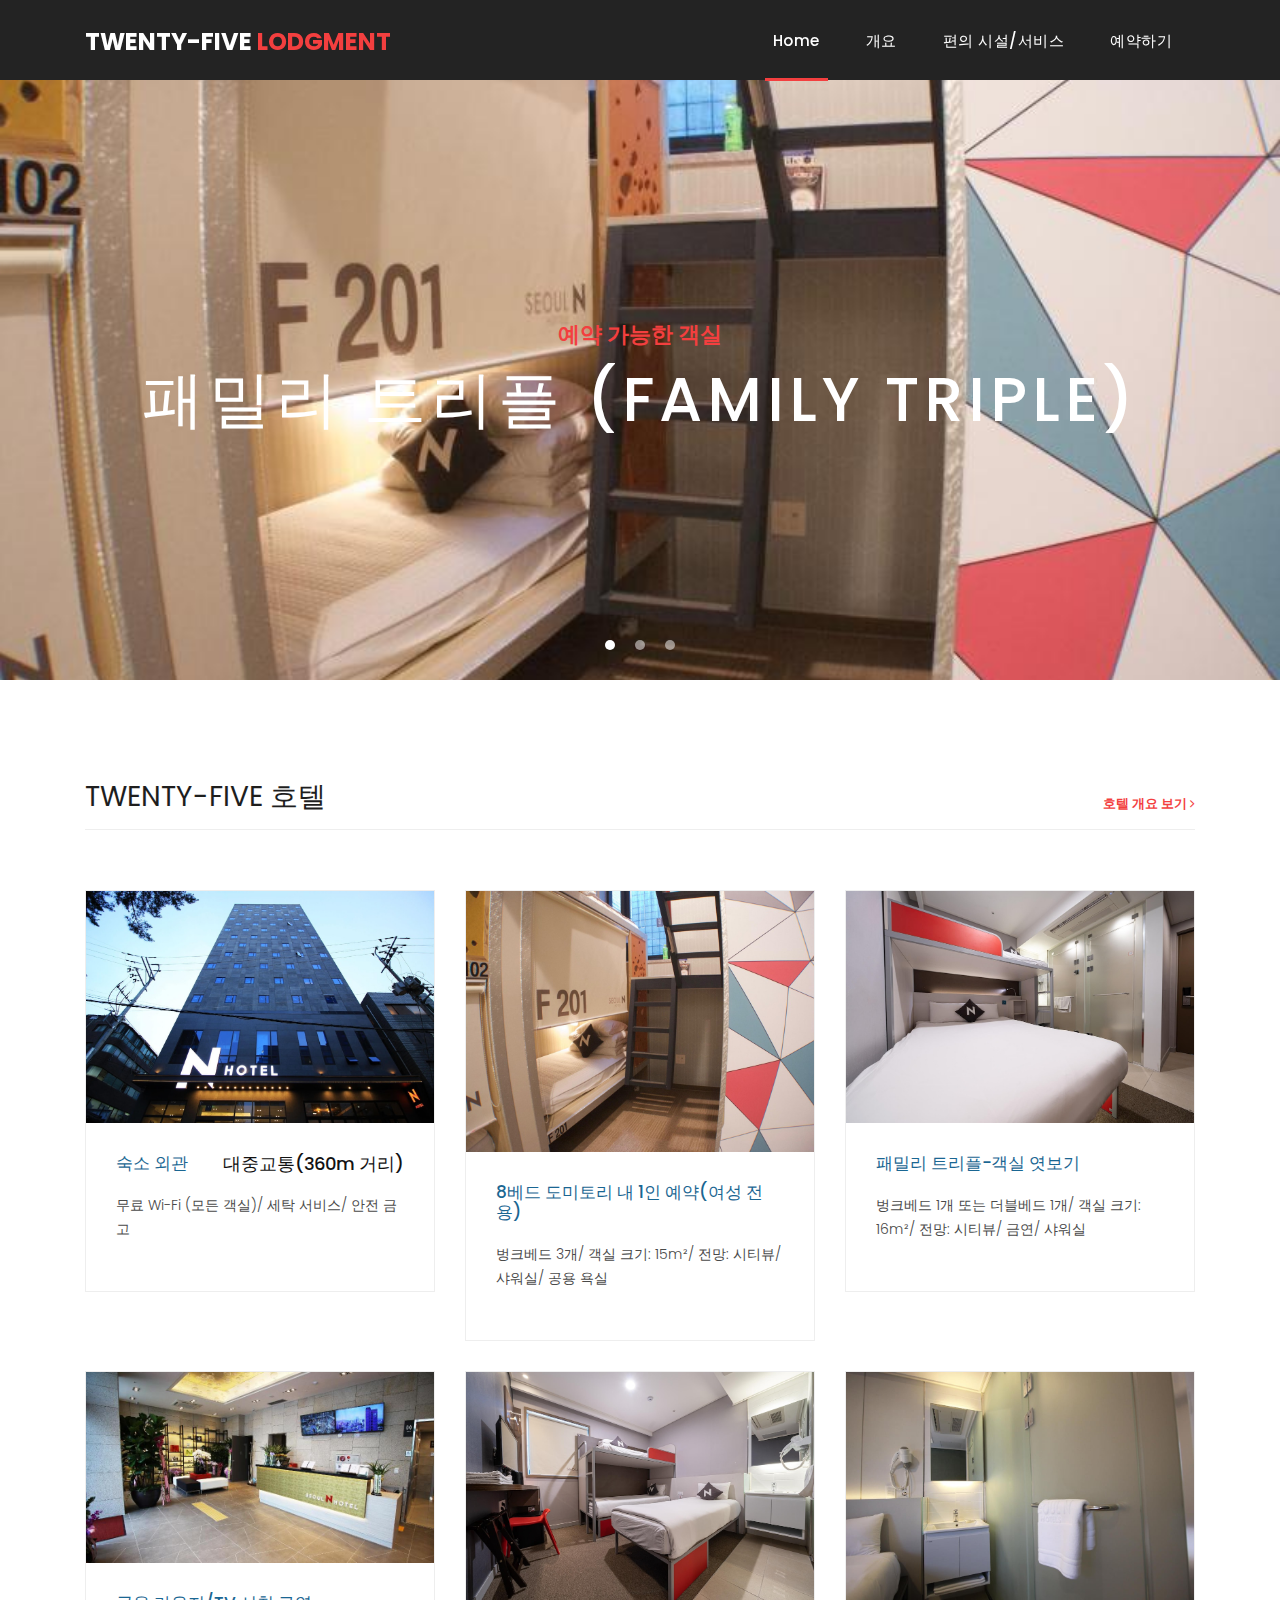
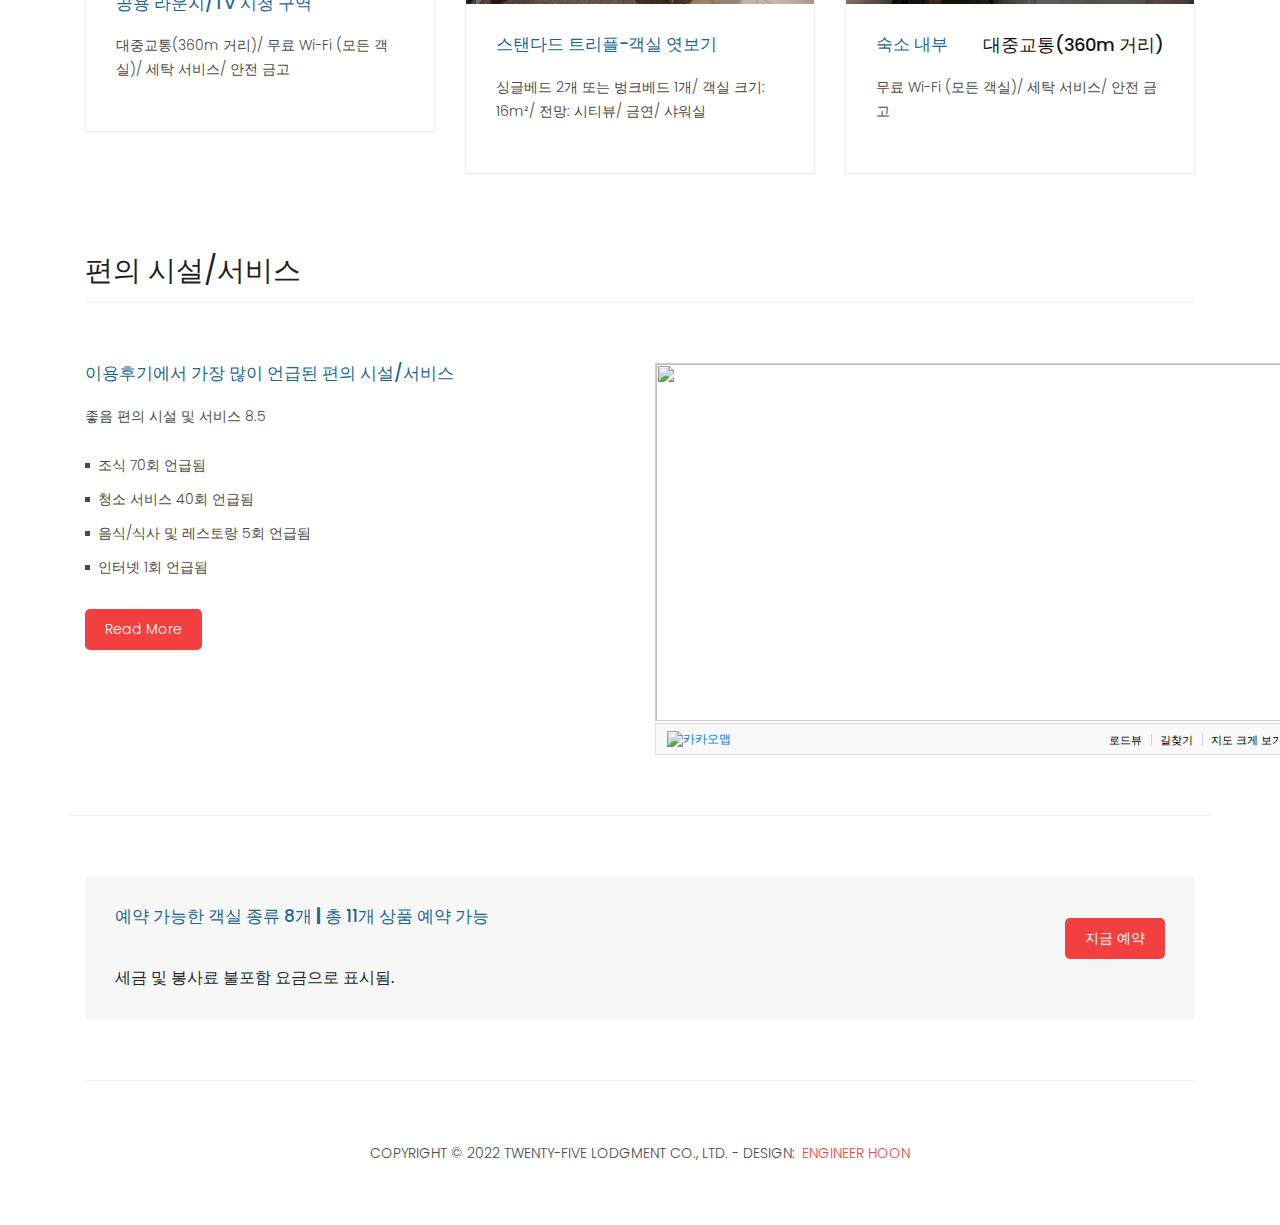
==== index.html @ 6b6ab7ff "직접 추가" ====
<!DOCTYPE html>
<html lang="en">

<head>

  <meta charset="utf-8">
  <meta name="viewport" content="width=device-width, initial-scale=1, shrink-to-fit=no">
  <meta name="description" content="">
  <meta name="author" content="">
  <link href="https://fonts.googleapis.com/css?family=Poppins:100,200,300,400,500,600,700,800,900&display=swap"
    rel="stylesheet">

  <title>Twenty-Five Lodgment</title>

  <!-- Bootstrap core CSS -->
  <link href="vendor/bootstrap/css/bootstrap.min.css" rel="stylesheet">
  <!--

TemplateMo 546 Sixteen Clothing

https://templatemo.com/tm-546-sixteen-clothing

-->

  <!-- Additional CSS Files -->
  <link rel="stylesheet" href="assets/css/fontawesome.css">
  <link rel="stylesheet" href="assets/css/templatemo-sixteen.css">
  <link rel="stylesheet" href="assets/css/owl.css">

</head>

<body>

  <!-- ***** Preloader Start ***** -->
  <div id="preloader">
    <div class="jumper">
      <div></div>
      <div></div>
      <div></div>
    </div>
  </div>
  <!-- ***** Preloader End ***** -->

  <!-- Header -->
  <header class="">
    <nav class="navbar navbar-expand-lg">
      <div class="container">
        <a class="navbar-brand" href="index.html">
          <h2>Twenty-Five <em>Lodgment</em></h2>
        </a>
        <button class="navbar-toggler" type="button" data-toggle="collapse" data-target="#navbarResponsive"
          aria-controls="navbarResponsive" aria-expanded="false" aria-label="Toggle navigation">
          <span class="navbar-toggler-icon"></span>
        </button>
        <div class="collapse navbar-collapse" id="navbarResponsive">
          <ul class="navbar-nav ml-auto">
            <li class="nav-item active">
              <a class="nav-link" href="index.html">Home
                <span class="sr-only">(current)</span>
              </a>
            </li>
            <li class="nav-item">
              <a class="nav-link" href="products.html">개요</a>
            </li>
            <li class="nav-item">
              <a class="nav-link" href="about.html">편의 시설/서비스</a>
            </li>
            <li class="nav-item">
              <a class="nav-link" href="contact.html">예약하기</a>
            </li>
          </ul>
        </div>
      </div>
    </nav>
  </header>

  <!-- Page Content -->
  <!-- Banner Starts Here -->
  <div class="banner header-text">
    <div class="owl-banner owl-carousel">
      <div class="banner-item-01">
        <div class="text-content">
          <h4>예약 가능한 객실</h4>
          <h2>패밀리 트리플 (Family Triple)</h2>
        </div>
      </div>
      <div class="banner-item-02">
        <div class="text-content">
          <h4>예약 가능한 객실</h4>
          <h2>스탠다드룸 - 트윈침대 (Standard Twin Beds)
          </h2>
        </div>
      </div>
      <div class="banner-item-03">
        <div class="text-content">
          <h4>예약 가능한 객실</h4>
          <h2>11 베드 도미토리 내 1인 예약 (공용 욕실, 혼성) </h2>
        </div>
      </div>
    </div>
  </div>
  <!-- Banner Ends Here -->

  <div class="latest-products">
    <div class="container">
      <div class="row">
        <div class="col-md-12">
          <div class="section-heading">
            <h2>TWENTY-FIVE 호텔</h2>
            <a href="products.html">호텔 개요 보기 <i class="fa fa-angle-right"></i></a>
          </div>
        </div>
        <div class="col-md-4">
          <div class="product-item">
            <a href="#"><img src="assets/images/product_01.jpg" alt=""></a>
            <div class="down-content">
              <a href="#">
                <h4>숙소 외관</h4>
              </a>
              <h6>대중교통(360m 거리)</h6>
              <p>무료 Wi-Fi (모든 객실)/ 세탁 서비스/ 안전 금고</p>
            </div>
          </div>
        </div>
        <div class="col-md-4">
          <div class="product-item">
            <a href="#"><img src="assets/images/product_02.jpg" alt=""></a>
            <div class="down-content">
              <a href="#">
                <h4>8베드 도미토리 내 1인 예약(여성 전용)</h4>
              </a>
              <p>벙크베드 3개/ 객실 크기: 15m²/ 전망: 시티뷰/ 샤워실/ 공용 욕실</p>
            </div>
          </div>
        </div>
        <div class="col-md-4">
          <div class="product-item">
            <a href="#"><img src="assets/images/product_03.jpg" alt=""></a>
            <div class="down-content">
              <a href="#">
                <h4>패밀리 트리플-객실 엿보기</h4>
              </a>

              <p>벙크베드 1개 또는 더블베드 1개/ 객실 크기: 16m²/ 전망: 시티뷰/ 금연/ 샤워실</p>

            </div>
          </div>
        </div>
        <div class="col-md-4">
          <div class="product-item">
            <a href="#"><img src="assets/images/product_04.jpg" alt=""></a>
            <div class="down-content">
              <a href="#">
                <h4>공용 라운지/TV 시청 구역</h4>
              </a>

              <p>대중교통(360m 거리)/ 무료 Wi-Fi (모든 객실)/ 세탁 서비스/ 안전 금고</p>

            </div>
          </div>
        </div>
        <div class="col-md-4">
          <div class="product-item">
            <a href="#"><img src="assets/images/product_05.jpg" alt=""></a>
            <div class="down-content">
              <a href="#">
                <h4>스탠다드 트리플-객실 엿보기</h4>
              </a>

              <p>싱글베드 2개 또는 벙크베드 1개/ 객실 크기: 16m²/ 전망: 시티뷰/ 금연/ 샤워실</p>

            </div>
          </div>
        </div>
        <div class="col-md-4">
          <div class="product-item">
            <a href="#"><img src="assets/images/product_06.jpg" alt=""></a>
            <div class="down-content">
              <a href="#">
                <h4>숙소 내부</h4>
              </a>
              <h6>대중교통(360m 거리)</h6>
              <p>무료 Wi-Fi (모든 객실)/ 세탁 서비스/ 안전 금고</p>

            </div>
          </div>
        </div>
      </div>
    </div>
  </div>

  <div class="best-features">
    <div class="container">
      <div class="row">
        <div class="col-md-12">
          <div class="section-heading">
            <h2>편의 시설/서비스</h2>
          </div>
        </div>
        <div class="col-md-6">
          <div class="left-content">
            <h4>이용후기에서 가장 많이 언급된 편의 시설/서비스</h4>
            <p>좋음 편의 시설 및 서비스 8.5</p>
            <ul class="featured-list">
              <li><a href="#">조식 70회 언급됨</a></li>
              <li><a href="#">청소 서비스 40회 언급됨</a></li>
              <li><a href="#">음식/식사 및 레스토랑 5회 언급됨</a></li>
              <li><a href="#">인터넷 1회 언급됨
                </a></li>
            </ul>
            <a href="about.html" class="filled-button">Read More</a>
          </div>
        </div>
        <div class="col-md-6">
          <div class="right-image">
            <div
              style="font:normal normal 400 12px/normal dotum, sans-serif; width:640px; height:392px; color:#333; position:relative">
              <div style="height: 360px;"><a
                  href="https://map.kakao.com/?urlX=969192.0&amp;urlY=465859.0&amp;itemId=1382276425&amp;q=%EB%B6%80%EC%82%B0IT%EA%B5%90%EC%9C%A1%EC%84%BC%ED%84%B0&amp;srcid=1382276425&amp;map_type=TYPE_MAP&amp;from=roughmap"
                  target="_blank"><img class="map"
                    src="http://t1.daumcdn.net/roughmap/imgmap/14c1b3bf7297b47ebd173cc7f18b932f9da8aa83573567b8eff61d99445a9125"
                    width="638px" height="358px" style="border:1px solid #ccc;"></a></div>
              <div
                style="overflow: hidden; padding: 7px 11px; border: 1px solid rgba(0, 0, 0, 0.1); border-radius: 0px 0px 2px 2px; background-color: rgb(249, 249, 249);">
                <a href="https://map.kakao.com" target="_blank" style="float: left;"><img
                    src="//t1.daumcdn.net/localimg/localimages/07/2018/pc/common/logo_kakaomap.png" width="72"
                    height="16" alt="카카오맵" style="display:block;width:72px;height:16px"></a>
                <div style="float: right; position: relative; top: 1px; font-size: 11px;"><a target="_blank"
                    href="https://map.kakao.com/?from=roughmap&amp;srcid=1382276425&amp;confirmid=1382276425&amp;q=%EB%B6%80%EC%82%B0IT%EA%B5%90%EC%9C%A1%EC%84%BC%ED%84%B0&amp;rv=on"
                    style="float:left;height:15px;padding-top:1px;line-height:15px;color:#000;text-decoration: none;">로드뷰</a><span
                    style="width: 1px;padding: 0;margin: 0 8px 0 9px;height: 11px;vertical-align: top;position: relative;top: 2px;border-left: 1px solid #d0d0d0;float: left;"></span><a
                    target="_blank"
                    href="https://map.kakao.com/?from=roughmap&amp;eName=%EB%B6%80%EC%82%B0IT%EA%B5%90%EC%9C%A1%EC%84%BC%ED%84%B0&amp;eX=969192.0&amp;eY=465859.0"
                    style="float:left;height:15px;padding-top:1px;line-height:15px;color:#000;text-decoration: none;">길찾기</a><span
                    style="width: 1px;padding: 0;margin: 0 8px 0 9px;height: 11px;vertical-align: top;position: relative;top: 2px;border-left: 1px solid #d0d0d0;float: left;"></span><a
                    target="_blank"
                    href="https://map.kakao.com?map_type=TYPE_MAP&amp;from=roughmap&amp;srcid=1382276425&amp;itemId=1382276425&amp;q=%EB%B6%80%EC%82%B0IT%EA%B5%90%EC%9C%A1%EC%84%BC%ED%84%B0&amp;urlX=969192.0&amp;urlY=465859.0"
                    style="float:left;height:15px;padding-top:1px;line-height:15px;color:#000;text-decoration: none;">지도
                    크게 보기</a></div>
              </div>
            </div>
          </div>
        </div>
      </div>
    </div>
  </div>


  <div class="call-to-action">
    <div class="container">
      <div class="row">
        <div class="col-md-12">
          <div class="inner-content">
            <div class="row">
              <div class="col-md-8">
                <h4>예약 가능한 객실 종류 8개 <em>|</em> 총 11개 상품 예약 가능</h4>
                <br>세금 및 봉사료 불포함 요금으로 표시됨.
              </div>
              <div class="col-md-4">
                <a href="contact.html" class="filled-button">지금 예약</a>
              </div>
            </div>
          </div>
        </div>
      </div>
    </div>
  </div>


  <footer>
    <div class="container">
      <div class="row">
        <div class="col-md-12">
          <div class="inner-content">
            <p>Copyright &copy; 2022 Twenty-Five Lodgment Co., Ltd.

              - Design: <a rel="nofollow noopener" href="https://#" target="_blank">Engineer Hoon</a></p>
          </div>
        </div>
      </div>
    </div>
  </footer>


  <!-- Bootstrap core JavaScript -->
  <script src="vendor/jquery/jquery.min.js"></script>
  <script src="vendor/bootstrap/js/bootstrap.bundle.min.js"></script>


  <!-- Additional Scripts -->
  <script src="assets/js/custom.js"></script>
  <script src="assets/js/owl.js"></script>
  <script src="assets/js/slick.js"></script>
  <script src="assets/js/isotope.js"></script>
  <script src="assets/js/accordions.js"></script>


  <script language="text/Javascript">
    cleared[0] = cleared[1] = cleared[2] = 0; //set a cleared flag for each field
    function clearField(t) {                   //declaring the array outside of the
      if (!cleared[t.id]) {                      // function makes it static and global
        cleared[t.id] = 1;  // you could use true and false, but that's more typing
        t.value = '';         // with more chance of typos
        t.style.color = '#fff';
      }
    }
  </script>


</body>

</html>
---- assets/css/templatemo-sixteen.css ----
/*

TemplateMo 546 Sixteen Clothing

https://templatemo.com/tm-546-sixteen-clothing

*/
body {
  font-family: 'Poppins', sans-serif;
  overflow-x: hidden;
  text-rendering: optimizeLegibility;
  -webkit-font-smoothing: antialiased;
  -moz-osx-font-smoothing: grayscale;
}
p {
	margin-bottom: 0px;
	font-size: 14px;
	font-weight: 300;
	color: #4a4a4a;
	line-height: 24px;
}
a {
	text-decoration: none!important;
}
ul {
	padding: 0;
	margin: 0;
	list-style: none;
}

h1,h2,h3,h4,h5,h6 {
	margin: 0px;
}

ul.social-icons li {
	display: inline-block;
	margin-right: 3px;
}

ul.social-icons li:last-child {
	margin-right: 0px;
}

ul.social-icons li a {
	width: 50px;
	height: 50px;
	display: inline-block;
	line-height: 50px;
	background-color: #eee;
	color: #121212;
	font-size: 18px;
	text-align: center;
	transition: all .3s;
}

ul.social-icons li a:hover {
	background-color: #f33f3f;
	color: #fff;
}

a.filled-button {
	background-color: #f33f3f;
	color: #fff;
	font-size: 14px;
	text-transform: capitalize;
	font-weight: 300;
	padding: 10px 20px;
	border-radius: 5px;
	display: inline-block;
	transition: all 0.3s;
}

a.filled-button:hover {
	background-color: #121212;
	color: #fff;
}

.section-heading {
	text-align: left;
	margin-bottom: 60px;
	border-bottom: 1px solid #eee;
}

.section-heading h2 {
	font-size: 28px;
	font-weight: 400;
	color: #1e1e1e;
	margin-bottom: 15px;
}

.products-heading {
	background-image: url(../images/products-heading.jpg);
}

.about-heading {
	background-image: url(../images/about-heading.jpg);
}

.contact-heading {
	background-image: url(../images/contact-heading.jpg);
}

.page-heading {
	padding: 210px 0px 130px 0px;
	text-align: center;
	background-position: center center;
	background-repeat: no-repeat;
	background-size: cover;
}

.page-heading .text-content h4 {
	color: #f33f3f;
	font-size: 22px;
	text-transform: uppercase;
	font-weight: 700;
	margin-bottom: 15px;
}

.page-heading .text-content h2 {
	color: #fff;
	font-size: 62px;
	text-transform: uppercase;
	letter-spacing: 5px;
}

#preloader {
  overflow: hidden;
  background: #f33f3f;
  left: 0;
  right: 0;
  top: 0;
  bottom: 0;
  position: fixed;
  z-index: 9999999;
  color: #fff;
}

#preloader .jumper {
  left: 0;
  top: 0;
  right: 0;
  bottom: 0;
  display: block;
  position: absolute;
  margin: auto;
  width: 50px;
  height: 50px;
}

#preloader .jumper > div {
  background-color: #fff;
  width: 10px;
  height: 10px;
  border-radius: 100%;
  -webkit-animation-fill-mode: both;
  animation-fill-mode: both;
  position: absolute;
  opacity: 0;
  width: 50px;
  height: 50px;
  -webkit-animation: jumper 1s 0s linear infinite;
  animation: jumper 1s 0s linear infinite;
}

#preloader .jumper > div:nth-child(2) {
  -webkit-animation-delay: 0.33333s;
  animation-delay: 0.33333s;
}

#preloader .jumper > div:nth-child(3) {
  -webkit-animation-delay: 0.66666s;
  animation-delay: 0.66666s;
}

@-webkit-keyframes jumper {
  0% {
    opacity: 0;
    -webkit-transform: scale(0);
    transform: scale(0);
  }
  5% {
    opacity: 1;
  }
  100% {
    -webkit-transform: scale(1);
    transform: scale(1);
    opacity: 0;
  }
}

@keyframes jumper {
  0% {
    opacity: 0;
    -webkit-transform: scale(0);
    transform: scale(0);
  }
  5% {
    opacity: 1;
  }
  100% {
    opacity: 0;
  }
}


/* Header Style */
header {
	position: absolute;
	z-index: 99999;
	width: 100%;
	height: 80px;
	background-color: #232323;
	-webkit-transition: all 0.3s ease-in-out 0s;
    -moz-transition: all 0.3s ease-in-out 0s;
    -o-transition: all 0.3s ease-in-out 0s;
    transition: all 0.3s ease-in-out 0s;
}
header .navbar {
	padding: 17px 0px;
}
.background-header .navbar {
	padding: 17px 0px;
}
.background-header {
	top: 0;
	position: fixed;
	background-color: #fff!important;
	box-shadow: 0px 1px 10px rgba(0,0,0,0.1);
}
.background-header .navbar-brand h2 {
	color: #121212!important;
}
.background-header .navbar-nav a.nav-link {
	color: #1e1e1e!important;
}
.background-header .navbar-nav .nav-link:hover,
.background-header .navbar-nav .active>.nav-link,
.background-header .navbar-nav .nav-link.active,
.background-header .navbar-nav .nav-link.show,
.background-header .navbar-nav .show>.nav-link {
	color: #f33f3f!important;
}
.navbar .navbar-brand {
	float: 	left;
	margin-top: -12px;
	outline: none;
}
.navbar .navbar-brand h2 {
	color: #fff;
	text-transform: uppercase;
	font-size: 24px;
	font-weight: 700;
	-webkit-transition: all .3s ease 0s;
    -moz-transition: all .3s ease 0s;
    -o-transition: all .3s ease 0s;
    transition: all .3s ease 0s;
}
.navbar .navbar-brand h2 em {
	font-style: normal;
	color: #f33f3f;
}
#navbarResponsive {
	z-index: 999;
}
.navbar-collapse {
	text-align: center;
}
.navbar .navbar-nav .nav-item {
	margin: 0px 15px;
}
.navbar .navbar-nav a.nav-link {
	text-transform: capitalize;
	font-size: 15px;
	font-weight: 500;
	letter-spacing: 0.5px;
	color: #fff;
	transition: all 0.5s;
	margin-top: 5px;
}
.navbar .navbar-nav .nav-link:hover,
.navbar .navbar-nav .active>.nav-link,
.navbar .navbar-nav .nav-link.active,
.navbar .navbar-nav .nav-link.show,
.navbar .navbar-nav .show>.nav-link {
	color: #fff;
	padding-bottom: 25px;
	border-bottom: 3px solid #f33f3f;
}
.navbar .navbar-toggler-icon {
	background-image: none;
}
.navbar .navbar-toggler {
	border-color: #fff;
	background-color: #fff;	
	height: 36px;
	outline: none;
	border-radius: 0px;
	position: absolute;
	right: 30px;
	top: 20px;
}
.navbar .navbar-toggler-icon:after {
	content: '\f0c9';
	color: #f33f3f;
	font-size: 18px;
	line-height: 26px;
	font-family: 'FontAwesome';
}



/* Banner Style */
.banner {
	position: relative;
	text-align: center;
	padding-top: 80px;
}

.banner-item-01 {
	padding: 300px 0px;
	background-image: url(../images/slide_01.jpg);
	background-size: cover;
	background-repeat: no-repeat;
	background-position: center center;
}

.banner-item-02 {
	padding: 300px 0px;
	background-image: url(../images/slide_02.jpg);
	background-size: cover;
	background-repeat: no-repeat;
	background-position: center center;
}

.banner-item-03 {
	padding: 300px 0px;
	background-image: url(../images/slide_03.jpg);
	background-size: cover;
	background-repeat: no-repeat;
	background-position: center center;
}

.banner .banner-item {
	max-height: 600px;
}

.banner .text-content {
	position: absolute;
	top: 50%;
	transform: translateY(-50%);
	text-align: center;
	width: 100%;
}

.banner .text-content h4 {
	color: #f33f3f;
	font-size: 22px;
	text-transform: uppercase;
	font-weight: 700;
	margin-bottom: 15px;
}

.banner .text-content h2 {
	color: #fff;
	font-size: 62px;
	text-transform: uppercase;
	letter-spacing: 5px;
}

.owl-banner .owl-dots .owl-dot {
  border-radius: 3px;
}
.owl-banner .owl-dots {
    display: -webkit-box;
    display: -webkit-flex;
    display: -ms-flexbox;
    display: flex;
    -ms-flex-pack: center;
    -webkit-justify-content: center;
    justify-content: center;
    position: absolute;
    left: 50%;
    transform: translateX(-50%);
    bottom: 30px;
}
.owl-banner .owl-dots .owl-dot {
    width: 10px;
    height: 10px;
    border-radius: 50%;
    margin: 0 10px;
    background-color: #fff;
    opacity: 0.5;
}
.owl-banner .owl-dots .owl-dot:focus {
    outline: none
}
.owl-banner .owl-dots .owl-dot.active {
    background-color: #fff;
    opacity: 1;
}



/* Latest Produtcs */

.latest-products {
	margin-top: 100px;
}

.latest-products .section-heading a {
	float: right;
	margin-top: -35px;
	text-transform: uppercase;
	font-size: 13px;
	font-weight: 700;
	color: #f33f3f;
}

.product-item {
	border: 1px solid #eee;
	margin-bottom: 30px;
}

.product-item .down-content {
	padding: 30px;
	position: relative;
}

.product-item img {
	width: 100%;
	overflow: hidden;
}

.product-item .down-content h4 {
	font-size: 17px;
	color: #1a6692;
	margin-bottom: 20px;
}

.product-item .down-content h6 {
	position: absolute;
	top: 30px;
	right: 30px;
	font-size: 18px;
	color: #121212;
}

.product-item .down-content p {
	margin-bottom: 20px;
}

.product-item .down-content ul li {
	display: inline-block;
}

.product-item .down-content ul li i {
	color: #f33f3f;
	font-size: 14px;
}

.product-item .down-content span {
	position: absolute;
	right: 30px;
	bottom: 30px;
	font-size: 13px;
	color: #f33f3f;
	font-weight: 500;
}




/* Best Features */

.about-features {
	margin-top: 100px!important;
}

.about-features p {
	border-bottom: 1px solid #eee;
	padding-bottom: 20px;
}

.about-features .container .row {
	padding-bottom: 0px!important;
	border-bottom: none!important;
}

.best-features {
	margin-top: 50px;
}

.best-features .container .row {
	border-bottom: 1px solid #eee;
	padding-bottom: 60px;
}

.best-features img {
	width: 100%;
	overflow: hidden;
}

.best-features h4 {
	font-size: 17px;
	color: #1a6692;
	margin-bottom: 20px;
}

.best-features ul.featured-list li {
	display: block;
	margin-bottom: 10px;
}

.best-features p {
	margin-bottom: 25px;
}

.best-features ul.featured-list li a {
	font-size: 14px;
	color: #4a4a4a;
	font-weight: 300;
	transition: all .3s;
	position: relative;
	padding-left: 13px;
}

.best-features ul.featured-list li a:before {
	content: '';
	width: 5px;
	height: 5px;
	display: inline-block;
	background-color: #4a4a4a;
	position: absolute;
	left: 0;
	transition: all .3s;
	top: 8px;
}

.best-features ul.featured-list li a:hover {
	color: #f33f3f;
}

.best-features ul.featured-list li a:hover::before {
	background-color: #f33f3f;
}

.best-features .filled-button {
	margin-top: 20px;
}





/* Call To Action */

.call-to-action .inner-content {
	margin-top: 60px;
	padding: 30px;
	background-color: #f7f7f7;
	border-radius: 5px;
}

.call-to-action .inner-content h4 {
	font-size: 17px;
	color: #1a6692;
	margin-bottom: 15px;
}

.call-to-action .inner-content em {
	font-style: normal;
	font-weight: 700;
}

.call-to-action .inner-content .col-md-4 {
	text-align: right;
}

.call-to-action .inner-content .filled-button {
	margin-top: 12px;
}




/* Footer */

footer {
	text-align: center;
}

footer .inner-content {
	border-top: 1px solid #eee;
	margin-top: 60px;
	padding: 60px 0px;
}

footer .inner-content p {
	text-transform: uppercase;
}

footer .inner-content p a {
	color: #f33f3f;
	margin-left: 3px;
}




/* Product Page */

.products {
	margin-top: 100px;
}

.products .filters {
	text-align: center;
	border-bottom: 1px solid #eee;
	padding-bottom: 10px;
	margin-bottom: 60px;
}

.products .filters li {
	text-transform: uppercase;
	font-size: 13px;
	font-weight: 700;
	color: #121212;
	display: inline-block;
	margin: 0px 10px;
	transition: all .3s;
	cursor: pointer;
}

.products .filters ul li.active,
.products .filters ul li:hover {
  color: #f33f3f;
}

.products ul.pages {
	margin-top: 30px;
	text-align: center;
}

.products ul.pages li {
	display: inline-block;
	margin: 0px 2px;
}

.products ul.pages li a {
	width: 44px;
	height: 44px;
	display: inline-block;
	line-height: 42px;
	border: 1px solid #eee;
	font-size: 15px;
	font-weight: 700;
	color: #121212;
	transition: all .3s;
}

.products ul.pages li a:hover,
.products ul.pages li.active a {
	background-color: #f33f3f;
	border-color: #f33f3f;
	color: #fff;
}



/* Team Members */

.team-members {
	margin-top: 100px;
}

.team-member {
	border: 1px solid #eee;
	margin-bottom: 30px;
}

.team-member img {
	width: 100%;
	overflow: hidden;
}

.team-member .down-content {
	padding: 30px;
	text-align: center;
}

.team-member .thumb-container {
	position: relative;
}

.team-member .thumb-container .hover-effect {
	position: absolute;
	background-color: rgba(243,63,63,0.9);
	top: 0;
	left: 0;
	width: 100%;
	height: 100%;
	opacity: 0;
	visibility: hidden;
	transition: all .5s;
}

.team-member .thumb-container .hover-effect .hover-content {
	position: absolute;
	display: inline-block;
	width: 100%;
	text-align: center;
	top: 50%;
	transform: translateY(-50%);
}

.team-member .thumb-container .hover-effect .hover-content ul.social-icons li a:hover {
	background-color: #fff;
	color: #f33f3f;
}

.team-member:hover .hover-effect {
	visibility: visible;
	opacity: 1;
}

.team-member .down-content h4 {
	font-size: 17px;
	color: #1a6692;
	margin-bottom: 8px;
}

.team-member .down-content span {
	display: block;
	font-size: 13px;
	color: #f33f3f;
	font-weight: 500;
	margin-bottom: 20px;
}




/* Services */

.services {
	background-image: url(../images/services-bg.jpg);
	background-position: center center;
	background-repeat: no-repeat;
	background-size: cover;
	background-attachment: fixed;
	padding: 100px 0px;
}

.services .service-item {
	text-align: center;
}

.services .service-item .icon {
	background-color: #f7f7f7;
	padding: 40px;
}

.services .service-item .icon i {
	width: 100px;
	height: 100px;
	display: inline-block;
	text-align: center;
	line-height: 100px;
	background-color: #f33f3f;
	color: #fff;
	font-size: 32px;
}

.services .service-item .down-content {
	background-color: #fff;
	padding: 40px 30px;
}

.services .service-item .down-content h4 {
	font-size: 17px;
	color: #1a6692;
	margin-bottom: 20px;
}

.services .service-item .down-content p {
	margin-bottom: 25px;
}




/* Clients */

.happy-clients {
	margin-top: 100px;
	margin-bottom: 40px;
}

.happy-clients .client-item img {
	max-width: 100%;
	overflow: hidden;
	transition: all .3s;
	cursor: pointer;
}

.happy-clients .client-item img:hover {
	opacity: 0.8;
}




/* Find Us */

.find-us {
	margin-top: 100px;
}

.find-us p {
	border-bottom: 1px solid #eee;
	padding-bottom: 30px;
	margin-bottom: 30px;
}

.find-us h4 {
	font-size: 17px;
	color: #1a6692;
	margin-bottom: 20px;
}

.find-us .left-content {
	margin-left: 30px;
}



/* Send Message */

.send-message {
	margin-top: 100px;
}

.contact-form input {
	font-size: 14px;
	width: 100%;
	height: 44px;
	display: inline-block;
	line-height: 42px;
	border: 1px solid #eee;
	border-radius: 0px;
	margin-bottom: 30px;
}

.contact-form input:focus {
	box-shadow: none;
	border: 1px solid #eee;
}

.contact-form textarea {
	font-size: 14px;
	width: 100%;
	min-width: 100%;
	min-height: 120px;
	height: 120px;
	max-height: 180px;
	border: 1px solid #eee;
	border-radius: 0px;
	margin-bottom: 30px;
}

.contact-form textarea:focus {
	box-shadow: none;
	border: 1px solid #eee;
}

.contact-form button.filled-button {
	background-color: #f33f3f;
	color: #fff;
	font-size: 14px;
	text-transform: capitalize;
	font-weight: 300;
	padding: 10px 20px;
	border-radius: 5px;
	display: inline-block;
	transition: all 0.3s;
	border: none;
	outline: none;
	cursor: pointer;
}

.contact-form button.filled-button:hover {
	background-color: #121212;
	color: #fff;
}

.accordion {
	margin-left: 30px;
}

.accordion a {
	cursor: pointer;
	font-size: 17px;
	color: #1a6692!important;
	margin-bottom: 20px;
	transition: all .3s;
}

.accordion a:hover {
	color: #f33f3f!important;
}

.accordion a.active {
  color: #f33f3f!important;
}

.accordion li .content {
  display: none;
  margin-top: 10px;
}

.accordion li:first-child {
	border-top: 1px solid #eee;
}

.accordion li {
	border-bottom: 1px solid #eee;
	padding: 15px 0px;
}

/* Responsive Style */
@media (max-width: 768px) {
	.banner .text-content {
		width: 90%;
		margin-left: 5%;
	}
	.banner .text-content h4 {
		font-size: 22px;
	}

	.banner .text-content h2 {
		font-size: 36px;
		letter-spacing: 0.5px;
	}
	.banner-item-01,
	.banner-item-02,
	.banner-item-03 {
		padding: 180px 0px;
	}
	.page-heading .text-content h4 {
		font-size: 22px;
	}

	.page-heading .text-content h2 {
		font-size: 36px;
		letter-spacing: 0.5px;
	}
	.latest-products .section-heading a {
		float: none;
		margin-top: 0px;
		display: block;
		margin-bottom: 20px;
	}
	.product-item .down-content h4 {
		margin-bottom: 20px!important;
	}
	.product-item .down-content h6 {
		position: absolute!important;
		top: 30px!important;
		right: 30px!important;
	}
	.product-item .down-content span {
		position: absolute!important;
		right: 30px!important;
		bottom: 30px!important;
	}
	.best-features .left-content {
		margin-bottom: 30px;
	}
	.call-to-action .inner-content {
		text-align: center;
	}
	.call-to-action .inner-content .filled-button {
		text-align: center;
		width: 100%;
		margin-top: 20px;
	}
	.about-features img {
		margin-bottom: 30px;
	}
	.service-item {
		margin-bottom: 30px;
	}
	.find-us #map {
		margin-bottom: 30px;
	}
	.find-us .left-content {
		margin-left: 0px;
	}
	.send-message .accordion {
		margin-top: 30px;
		margin-left: 0px;
	}
}

@media (max-width: 992px) {
	.navbar .navbar-brand {
		position: absolute;
		left: 30px;
		top: 32px;
	}
	.navbar .navbar-brand {
		width: auto;
	}
	.navbar:after {
		display: none;
	}
	#navbarResponsive {
	    z-index: 99999;
	    position: absolute;
	    top: 80px;
	    left: 0;
	    width: 100%;
	    text-align: center;
	    background-color: #fff;
	    box-shadow: 0px 10px 10px rgba(0,0,0,0.1);
	}
	.navbar .navbar-nav .nav-item {
		border-bottom: 1px solid #eee;
	}
	.navbar .navbar-nav .nav-item:last-child {
		border-bottom: none;
	}
	.navbar .navbar-nav a.nav-link {
		padding: 15px 0px;
		color: #1e1e1e!important;
	}
	.navbar .navbar-nav .nav-link:hover,
	.navbar .navbar-nav .active>.nav-link,
	.navbar .navbar-nav .nav-link.active,
	.navbar .navbar-nav .nav-link.show,
	.navbar .navbar-nav .show>.nav-link {
		color: #f33f3f!important;
		border-bottom: none!important;
		padding-bottom: 15px;
	}
	.product-item .down-content h4 {
		margin-bottom: 10px;
	}
	.product-item .down-content h6 {
		position: relative;
		top: 0;
		right: 0;
		margin-bottom: 20px;
	}
	.product-item .down-content span {
		position: relative;
		right: 0;
		bottom: 0;
	}
}
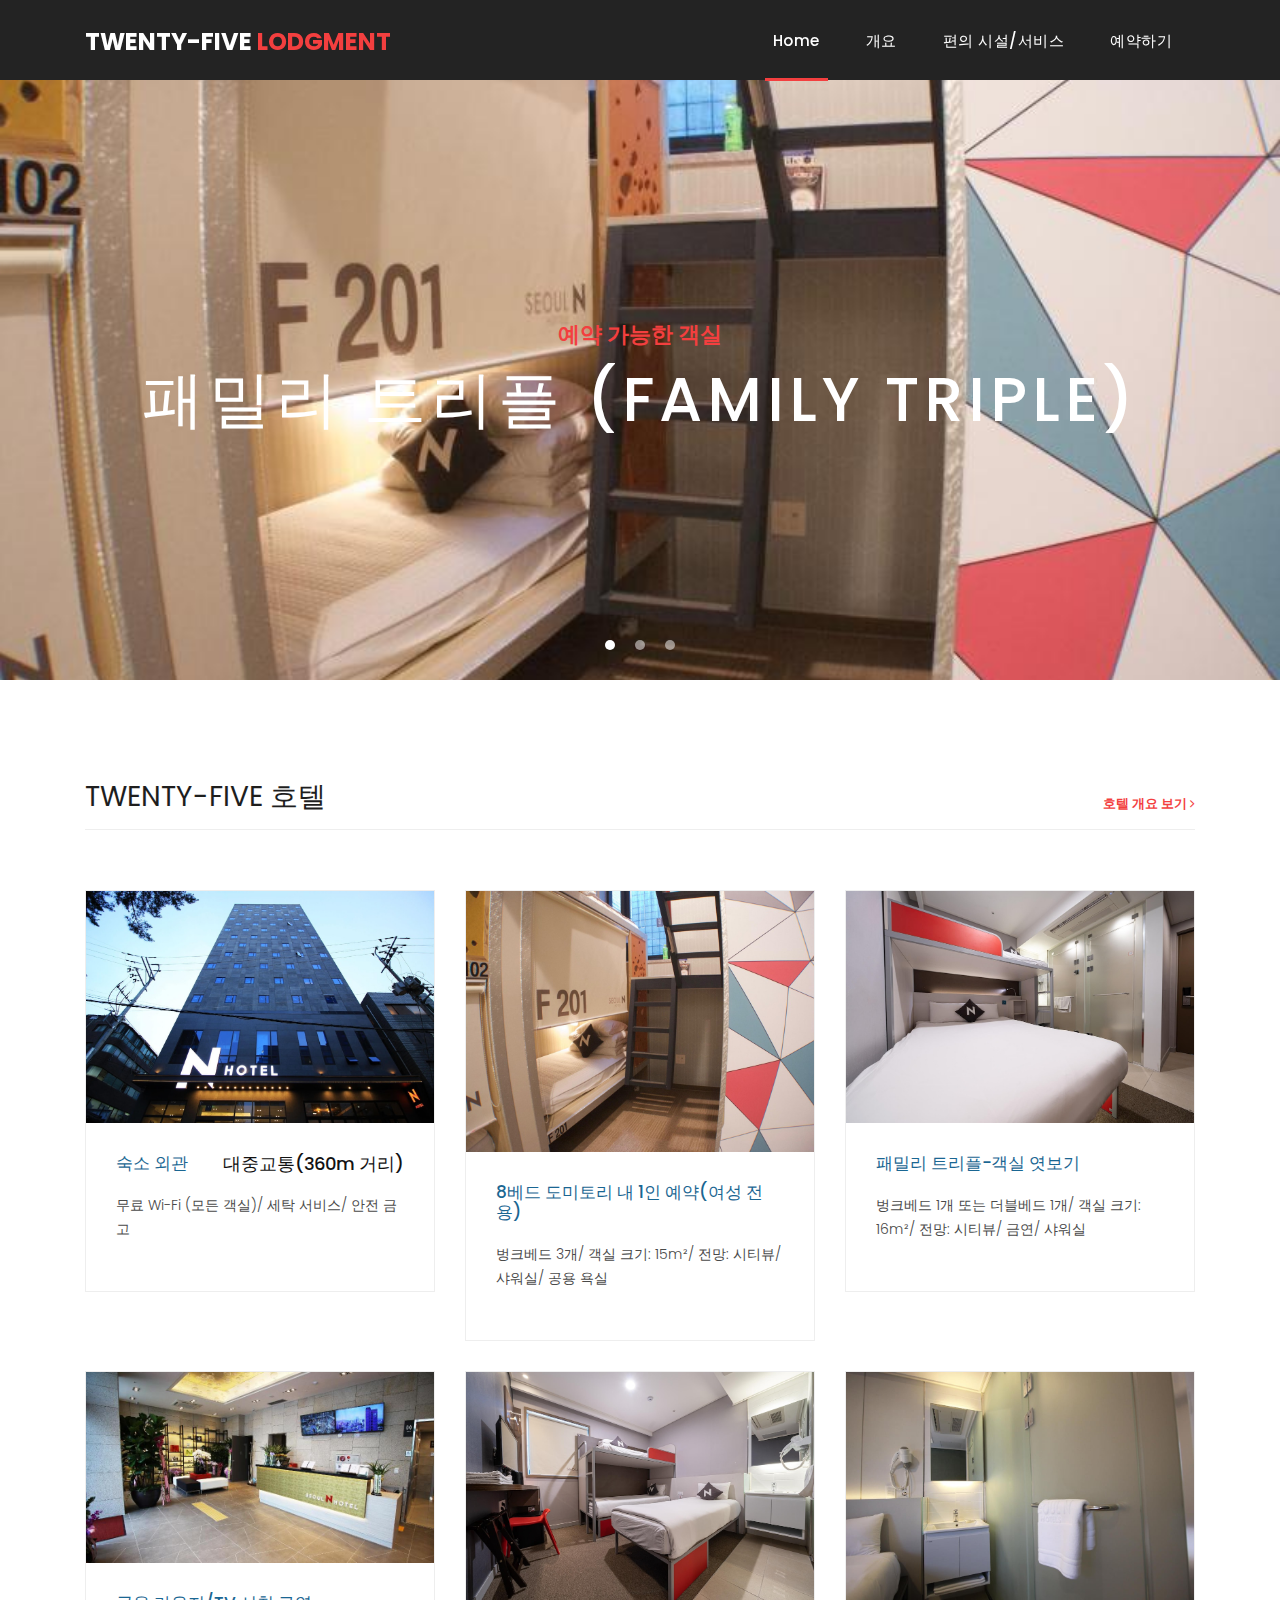
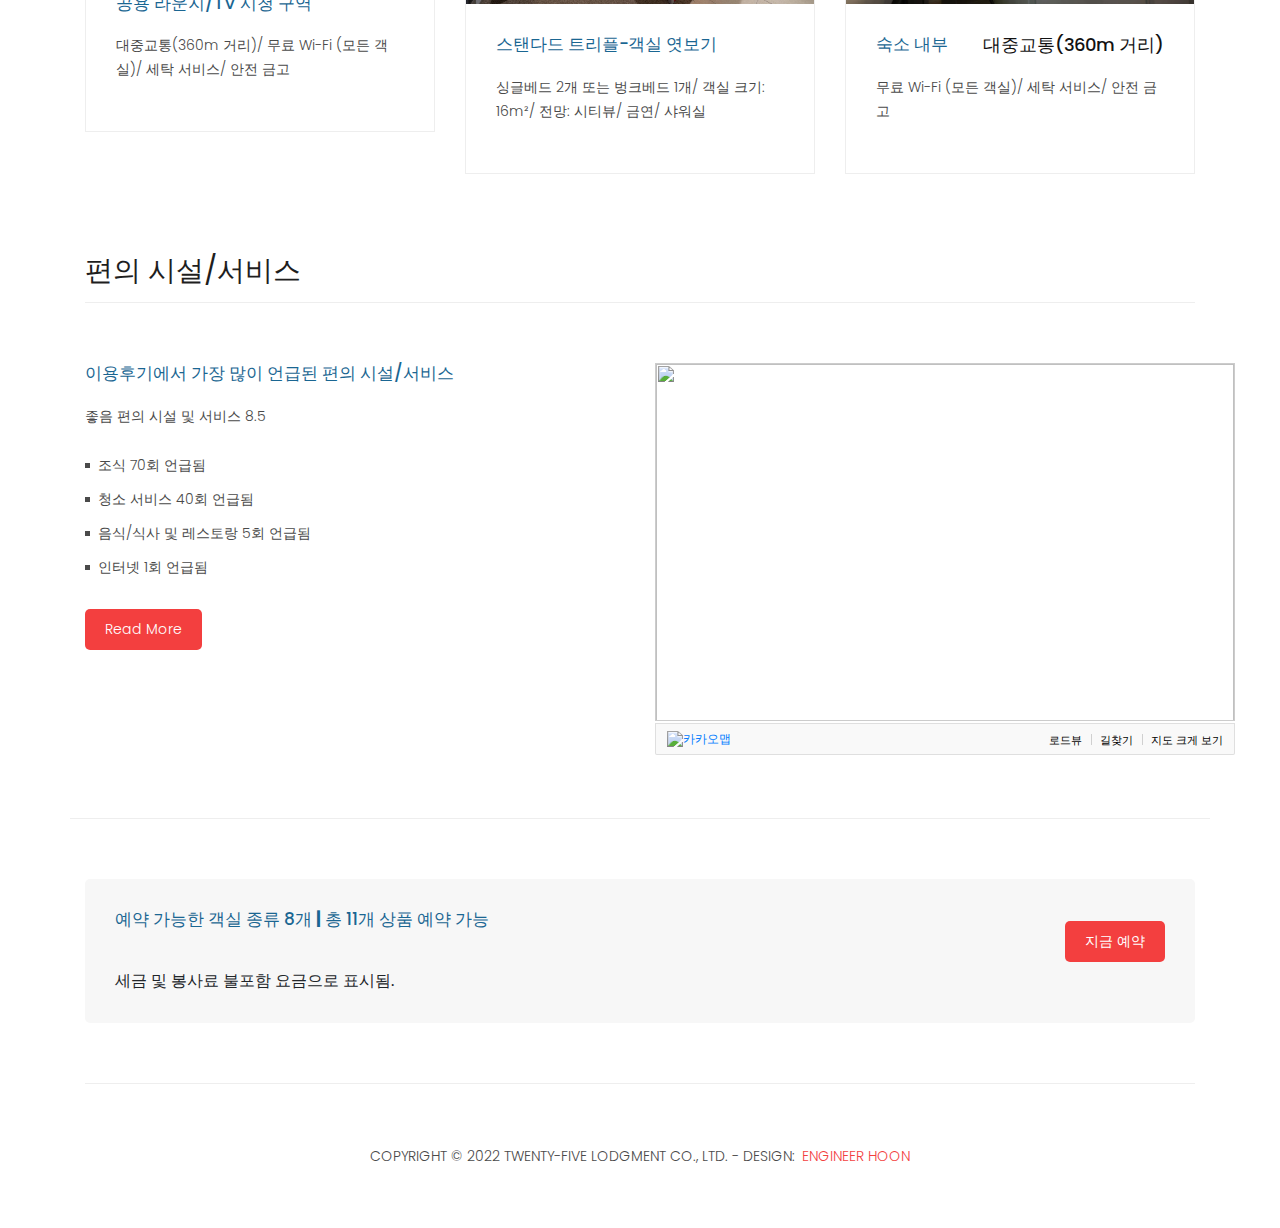
==== commit b5b73b31: "지도" ====
--- a/index.html
+++ b/index.html
@@ -214,7 +214,7 @@
         <div class="col-md-6">
           <div class="right-image">
             <div
-              style="font:normal normal 400 12px/normal dotum, sans-serif; width:640px; height:392px; color:#333; position:relative">
+              style="font:normal normal 400 12px/normal dotum, sans-serif; width:580px; height:395px; color:#333; position:relative">
               <div style="height: 360px;"><a
                   href="https://map.kakao.com/?urlX=969192.0&amp;urlY=465859.0&amp;itemId=1382276425&amp;q=%EB%B6%80%EC%82%B0IT%EA%B5%90%EC%9C%A1%EC%84%BC%ED%84%B0&amp;srcid=1382276425&amp;map_type=TYPE_MAP&amp;from=roughmap"
                   target="_blank"><img class="map"
@@ -309,4 +309,4 @@
 
 </body>
 
-</html>+</html>
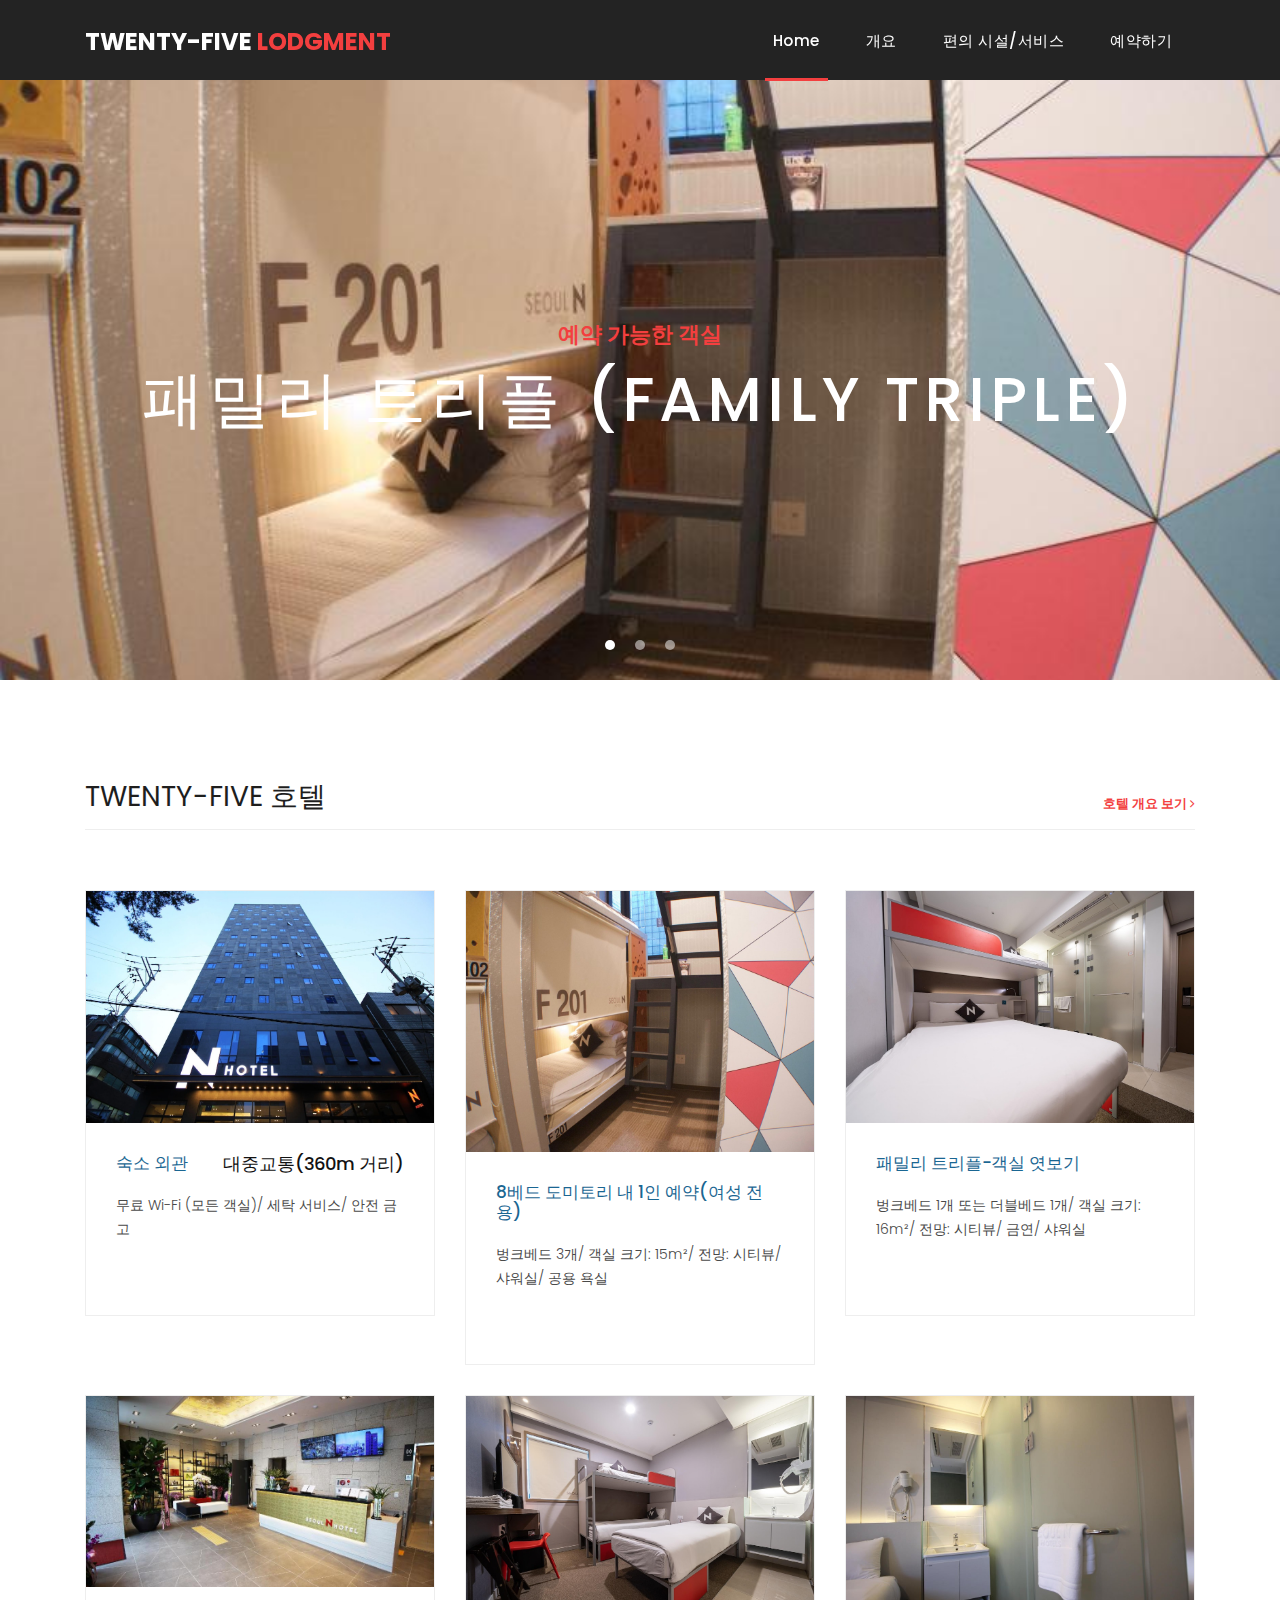
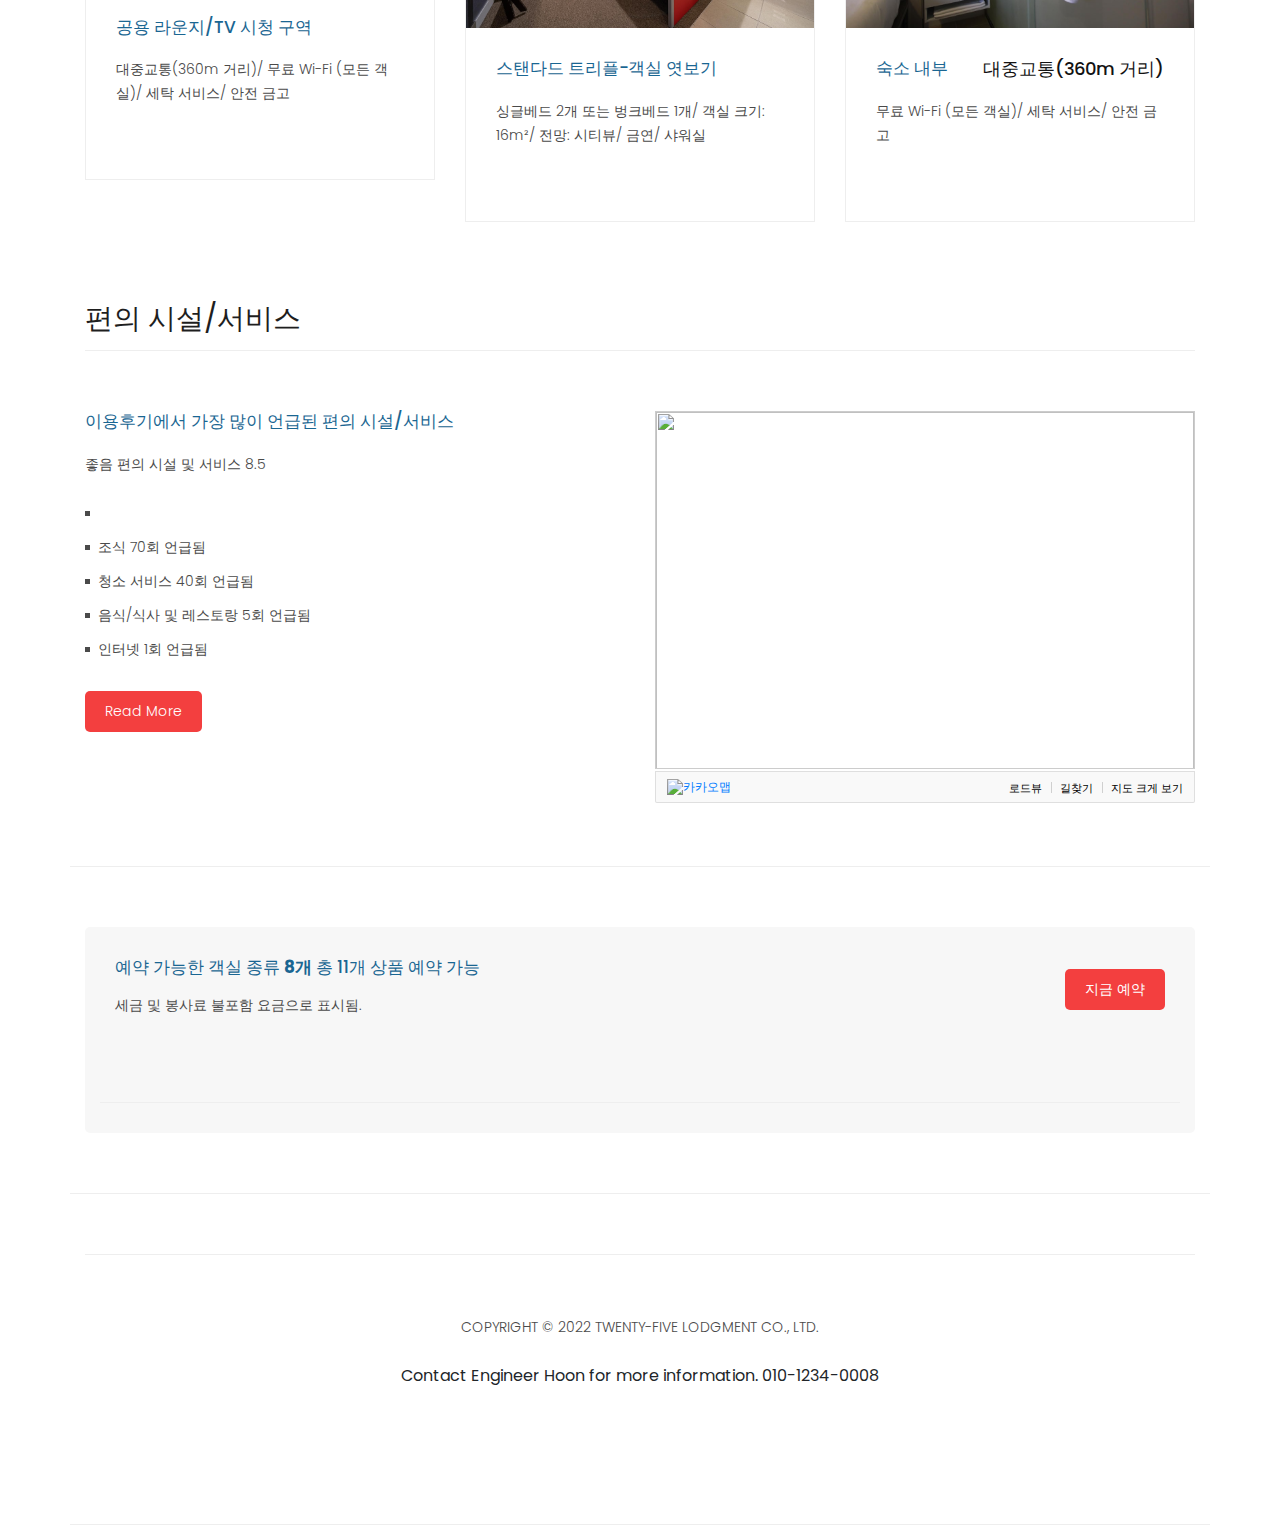
==== commit 3d291c1c: "correct" ====
--- a/index.html
+++ b/index.html
@@ -1,20 +1,19 @@
 <!DOCTYPE html>
 <html lang="en">
 
-<head>
-
-  <meta charset="utf-8">
-  <meta name="viewport" content="width=device-width, initial-scale=1, shrink-to-fit=no">
-  <meta name="description" content="">
-  <meta name="author" content="">
-  <link href="https://fonts.googleapis.com/css?family=Poppins:100,200,300,400,500,600,700,800,900&display=swap"
-    rel="stylesheet">
-
-  <title>Twenty-Five Lodgment</title>
-
-  <!-- Bootstrap core CSS -->
-  <link href="vendor/bootstrap/css/bootstrap.min.css" rel="stylesheet">
-  <!--
+  <head>
+
+    <meta charset="utf-8">
+    <meta name="viewport" content="width=device-width, initial-scale=1, shrink-to-fit=no">
+    <meta name="description" content="">
+    <meta name="author" content="">
+    <link href="https://fonts.googleapis.com/css?family=Poppins:100,200,300,400,500,600,700,800,900&display=swap" rel="stylesheet">
+
+    <title>Twenty-Five Lodgment</title>
+
+    <!-- Bootstrap core CSS -->
+    <link href="vendor/bootstrap/css/bootstrap.min.css" rel="stylesheet">
+<!--
 
 TemplateMo 546 Sixteen Clothing
 
@@ -22,204 +21,234 @@
 
 -->
 
-  <!-- Additional CSS Files -->
-  <link rel="stylesheet" href="assets/css/fontawesome.css">
-  <link rel="stylesheet" href="assets/css/templatemo-sixteen.css">
-  <link rel="stylesheet" href="assets/css/owl.css">
-
-</head>
-
-<body>
-
-  <!-- ***** Preloader Start ***** -->
-  <div id="preloader">
-    <div class="jumper">
-      <div></div>
-      <div></div>
-      <div></div>
+    <!-- Additional CSS Files -->
+    <link rel="stylesheet" href="assets/css/fontawesome.css">
+    <link rel="stylesheet" href="assets/css/templatemo-sixteen.css">
+    <link rel="stylesheet" href="assets/css/owl.css">
+
+  </head>
+
+  <body>
+
+    <!-- ***** Preloader Start ***** -->
+    <div id="preloader">
+        <div class="jumper">
+            <div></div>
+            <div></div>
+            <div></div>
+        </div>
+    </div>  
+    <!-- ***** Preloader End ***** -->
+
+    <!-- Header -->
+    <header class="">
+      <nav class="navbar navbar-expand-lg">
+        <div class="container">
+          <a class="navbar-brand" href="index.html"><h2>Twenty-Five <em>Lodgment</em></h2></a>
+          <button class="navbar-toggler" type="button" data-toggle="collapse" data-target="#navbarResponsive" aria-controls="navbarResponsive" aria-expanded="false" aria-label="Toggle navigation">
+            <span class="navbar-toggler-icon"></span>
+          </button>
+          <div class="collapse navbar-collapse" id="navbarResponsive">
+            <ul class="navbar-nav ml-auto">
+              <li class="nav-item active">
+                <a class="nav-link" href="index.html">Home
+                  <span class="sr-only">(current)</span>
+                </a>
+              </li> 
+              <li class="nav-item">
+                <a class="nav-link" href="products.html">개요</a>
+              </li>
+              <li class="nav-item">
+                <a class="nav-link" href="about.html">편의 시설/서비스</a>
+              </li>
+              <li class="nav-item">
+                <a class="nav-link" href="contact.html">예약하기</a>
+              </li>
+            </ul>
+          </div>
+        </div>
+      </nav>
+    </header>
+
+    <!-- Page Content -->
+    <!-- Banner Starts Here -->
+    <div class="banner header-text">
+      <div class="owl-banner owl-carousel">
+        <div class="banner-item-01">
+          <div class="text-content">
+            <h4>예약 가능한 객실</h4>
+            <h2>패밀리 트리플 (Family Triple)</h2>
+          </div>
+        </div>
+        <div class="banner-item-02">
+          <div class="text-content">
+            <h4>예약 가능한 객실</h4>
+            <h2>스탠다드룸 - 트윈침대 (Standard Twin Beds)</h2>
+          </div>
+        </div>
+        <div class="banner-item-03">
+          <div class="text-content">
+            <h4>예약 가능한 객실</h4>
+            <h2>11 베드 도미토리 내 1인 예약 (공용 욕실, 혼성)</h2>
+          </div>
+        </div>
+      </div>
     </div>
-  </div>
-  <!-- ***** Preloader End ***** -->
-
-  <!-- Header -->
-  <header class="">
-    <nav class="navbar navbar-expand-lg">
+    <!-- Banner Ends Here -->
+
+    <div class="latest-products">
       <div class="container">
-        <a class="navbar-brand" href="index.html">
-          <h2>Twenty-Five <em>Lodgment</em></h2>
-        </a>
-        <button class="navbar-toggler" type="button" data-toggle="collapse" data-target="#navbarResponsive"
-          aria-controls="navbarResponsive" aria-expanded="false" aria-label="Toggle navigation">
-          <span class="navbar-toggler-icon"></span>
-        </button>
-        <div class="collapse navbar-collapse" id="navbarResponsive">
-          <ul class="navbar-nav ml-auto">
-            <li class="nav-item active">
-              <a class="nav-link" href="index.html">Home
-                <span class="sr-only">(current)</span>
-              </a>
-            </li>
-            <li class="nav-item">
-              <a class="nav-link" href="products.html">개요</a>
-            </li>
-            <li class="nav-item">
-              <a class="nav-link" href="about.html">편의 시설/서비스</a>
-            </li>
-            <li class="nav-item">
-              <a class="nav-link" href="contact.html">예약하기</a>
-            </li>
-          </ul>
-        </div>
-      </div>
-    </nav>
-  </header>
-
-  <!-- Page Content -->
-  <!-- Banner Starts Here -->
-  <div class="banner header-text">
-    <div class="owl-banner owl-carousel">
-      <div class="banner-item-01">
-        <div class="text-content">
-          <h4>예약 가능한 객실</h4>
-          <h2>패밀리 트리플 (Family Triple)</h2>
-        </div>
-      </div>
-      <div class="banner-item-02">
-        <div class="text-content">
-          <h4>예약 가능한 객실</h4>
-          <h2>스탠다드룸 - 트윈침대 (Standard Twin Beds)
-          </h2>
-        </div>
-      </div>
-      <div class="banner-item-03">
-        <div class="text-content">
-          <h4>예약 가능한 객실</h4>
-          <h2>11 베드 도미토리 내 1인 예약 (공용 욕실, 혼성) </h2>
+        <div class="row">
+          <div class="col-md-12">
+            <div class="section-heading">
+              <h2>TWENTY-FIVE 호텔</h2>
+              <a href="products.html">호텔 개요 보기 <i class="fa fa-angle-right"></i></a>
+            </div>
+          </div>
+          <div class="col-md-4">
+            <div class="product-item">
+              <a href="#"><img src="assets/images/product_01.jpg" alt=""></a>
+              <div class="down-content">
+                <a href="#"><h4>숙소 외관</h4></a>
+                <h6>대중교통(360m 거리)</h6>
+                <p>무료 Wi-Fi (모든 객실)/ 세탁 서비스/ 안전 금고</p>
+                <ul>
+                  <li><i class=" "></i></li>
+                  <li><i class=" "></i></li>
+                  <li><i class=" "></i></li>
+                  <li><i class=" "></i></li>
+                  <li><i class=" "></i></li>
+                </ul>
+                <span> </span>
+              </div>
+            </div>
+          </div>
+          <div class="col-md-4">
+            <div class="product-item">
+              <a href="#"><img src="assets/images/product_02.jpg" alt=""></a>
+              <div class="down-content">
+                <a href="#"><h4>8베드 도미토리 내 1인 예약(여성 전용)</h4></a>
+                <h6> </h6>
+                <p>벙크베드 3개/ 객실 크기: 15m²/ 전망: 시티뷰/ 샤워실/ 공용 욕실</p>
+                <ul>
+                  <li><i class=" "></i></li>
+                  <li><i class=" "></i></li>
+                  <li><i class=" "></i></li>
+                  <li><i class=" "></i></li>
+                  <li><i class=" "></i></li>
+                </ul>
+                <span> </span>
+              </div>
+            </div>
+          </div>
+          <div class="col-md-4">
+            <div class="product-item">
+              <a href="#"><img src="assets/images/product_03.jpg" alt=""></a>
+              <div class="down-content">
+                <a href="#"><h4>패밀리 트리플-객실 엿보기</h4></a>
+                <h6> </h6>
+                <p>벙크베드 1개 또는 더블베드 1개/ 객실 크기: 16m²/ 전망: 시티뷰/ 금연/ 샤워실</p>
+                <ul>
+                  <li><i class=" "></i></li>
+                  <li><i class=" "></i></li>
+                  <li><i class=" "></i></li>
+                  <li><i class=" "></i></li>
+                  <li><i class=" "></i></li>
+                </ul>
+                <span> </span>
+              </div>
+            </div>
+          </div>
+          <div class="col-md-4">
+            <div class="product-item">
+              <a href="#"><img src="assets/images/product_04.jpg" alt=""></a>
+              <div class="down-content">
+                <a href="#"><h4>공용 라운지/TV 시청 구역</h4></a>
+                <h6> </h6>
+                <p>대중교통(360m 거리)/ 무료 Wi-Fi (모든 객실)/ 세탁 서비스/ 안전 금고</p>
+                <ul>
+                  <li><i class=" "></i></li>
+                  <li><i class=" "></i></li>
+                  <li><i class=" "></i></li>
+                  <li><i class=" "></i></li>
+                  <li><i class=" "></i></li>
+                </ul>
+                <span> </span>
+              </div>
+            </div>
+          </div>
+          <div class="col-md-4">
+            <div class="product-item">
+              <a href="#"><img src="assets/images/product_05.jpg" alt=""></a>
+              <div class="down-content">
+                <a href="#"><h4>스탠다드 트리플-객실 엿보기</h4></a>
+                <h6> </h6>
+                <p>싱글베드 2개 또는 벙크베드 1개/ 객실 크기: 16m²/ 전망: 시티뷰/ 금연/ 샤워실</p>
+                <ul>
+                  <li><i class=" "></i></li>
+                  <li><i class=" "></i></li>
+                  <li><i class=" "></i></li>
+                  <li><i class=" "></i></li>
+                  <li><i class=" "></i></li>
+                </ul>
+                <span> </span>
+              </div>
+            </div>
+          </div>
+          <div class="col-md-4">
+            <div class="product-item">
+              <a href="#"><img src="assets/images/product_06.jpg" alt=""></a>
+              <div class="down-content">
+                <a href="#"><h4>숙소 내부</h4></a>
+                <h6>대중교통(360m 거리)</h6>
+                <p>무료 Wi-Fi (모든 객실)/ 세탁 서비스/ 안전 금고</p>
+                <ul>
+                  <li><i class=" "></i></li>
+                  <li><i class=" "></i></li>
+                  <li><i class=" "></i></li>
+                  <li><i class=" "></i></li>
+                  <li><i class=" "></i></li>
+                </ul>
+                <span> </span>
+              </div>
+            </div>
+          </div>
         </div>
       </div>
     </div>
-  </div>
-  <!-- Banner Ends Here -->
-
-  <div class="latest-products">
-    <div class="container">
-      <div class="row">
-        <div class="col-md-12">
-          <div class="section-heading">
-            <h2>TWENTY-FIVE 호텔</h2>
-            <a href="products.html">호텔 개요 보기 <i class="fa fa-angle-right"></i></a>
-          </div>
-        </div>
-        <div class="col-md-4">
-          <div class="product-item">
-            <a href="#"><img src="assets/images/product_01.jpg" alt=""></a>
-            <div class="down-content">
-              <a href="#">
-                <h4>숙소 외관</h4>
-              </a>
-              <h6>대중교통(360m 거리)</h6>
-              <p>무료 Wi-Fi (모든 객실)/ 세탁 서비스/ 안전 금고</p>
-            </div>
-          </div>
-        </div>
-        <div class="col-md-4">
-          <div class="product-item">
-            <a href="#"><img src="assets/images/product_02.jpg" alt=""></a>
-            <div class="down-content">
-              <a href="#">
-                <h4>8베드 도미토리 내 1인 예약(여성 전용)</h4>
-              </a>
-              <p>벙크베드 3개/ 객실 크기: 15m²/ 전망: 시티뷰/ 샤워실/ 공용 욕실</p>
-            </div>
-          </div>
-        </div>
-        <div class="col-md-4">
-          <div class="product-item">
-            <a href="#"><img src="assets/images/product_03.jpg" alt=""></a>
-            <div class="down-content">
-              <a href="#">
-                <h4>패밀리 트리플-객실 엿보기</h4>
-              </a>
-
-              <p>벙크베드 1개 또는 더블베드 1개/ 객실 크기: 16m²/ 전망: 시티뷰/ 금연/ 샤워실</p>
-
-            </div>
-          </div>
-        </div>
-        <div class="col-md-4">
-          <div class="product-item">
-            <a href="#"><img src="assets/images/product_04.jpg" alt=""></a>
-            <div class="down-content">
-              <a href="#">
-                <h4>공용 라운지/TV 시청 구역</h4>
-              </a>
-
-              <p>대중교통(360m 거리)/ 무료 Wi-Fi (모든 객실)/ 세탁 서비스/ 안전 금고</p>
-
-            </div>
-          </div>
-        </div>
-        <div class="col-md-4">
-          <div class="product-item">
-            <a href="#"><img src="assets/images/product_05.jpg" alt=""></a>
-            <div class="down-content">
-              <a href="#">
-                <h4>스탠다드 트리플-객실 엿보기</h4>
-              </a>
-
-              <p>싱글베드 2개 또는 벙크베드 1개/ 객실 크기: 16m²/ 전망: 시티뷰/ 금연/ 샤워실</p>
-
-            </div>
-          </div>
-        </div>
-        <div class="col-md-4">
-          <div class="product-item">
-            <a href="#"><img src="assets/images/product_06.jpg" alt=""></a>
-            <div class="down-content">
-              <a href="#">
-                <h4>숙소 내부</h4>
-              </a>
-              <h6>대중교통(360m 거리)</h6>
-              <p>무료 Wi-Fi (모든 객실)/ 세탁 서비스/ 안전 금고</p>
-
-            </div>
-          </div>
-        </div>
-      </div>
-    </div>
-  </div>
-
-  <div class="best-features">
-    <div class="container">
-      <div class="row">
-        <div class="col-md-12">
-          <div class="section-heading">
-            <h2>편의 시설/서비스</h2>
-          </div>
-        </div>
-        <div class="col-md-6">
-          <div class="left-content">
-            <h4>이용후기에서 가장 많이 언급된 편의 시설/서비스</h4>
-            <p>좋음 편의 시설 및 서비스 8.5</p>
-            <ul class="featured-list">
-              <li><a href="#">조식 70회 언급됨</a></li>
+
+    <div class="best-features">
+      <div class="container">
+        <div class="row">
+          <div class="col-md-12">
+            <div class="section-heading">
+              <h2>편의 시설/서비스</h2>
+            </div>
+          </div>
+          <div class="col-md-6">
+            <div class="left-content">
+              <h4>이용후기에서 가장 많이 언급된 편의 시설/서비스</h4>
+              <p>좋음 편의 시설 및 서비스 8.5</p>
+              <ul class="featured-list">
+                <li><a href="#"> </a></li>
+                <li><a href="#">조식 70회 언급됨</a></li>
               <li><a href="#">청소 서비스 40회 언급됨</a></li>
               <li><a href="#">음식/식사 및 레스토랑 5회 언급됨</a></li>
-              <li><a href="#">인터넷 1회 언급됨
-                </a></li>
-            </ul>
-            <a href="about.html" class="filled-button">Read More</a>
-          </div>
-        </div>
-        <div class="col-md-6">
-          <div class="right-image">
-            <div
-              style="font:normal normal 400 12px/normal dotum, sans-serif; width:580px; height:395px; color:#333; position:relative">
+              <li><a href="#">인터넷 1회 언급됨</a></li>
+              </ul>
+              <a href="about.html" class="filled-button">Read More</a>
+            </div>
+          </div>
+          <div class="col-md-6">
+            <div class="right-image">
+
+              <div
+              style="font:normal normal 400 12px/normal dotum, sans-serif; height:395px; color:#333; position:relative">
               <div style="height: 360px;"><a
                   href="https://map.kakao.com/?urlX=969192.0&amp;urlY=465859.0&amp;itemId=1382276425&amp;q=%EB%B6%80%EC%82%B0IT%EA%B5%90%EC%9C%A1%EC%84%BC%ED%84%B0&amp;srcid=1382276425&amp;map_type=TYPE_MAP&amp;from=roughmap"
                   target="_blank"><img class="map"
                     src="http://t1.daumcdn.net/roughmap/imgmap/14c1b3bf7297b47ebd173cc7f18b932f9da8aa83573567b8eff61d99445a9125"
-                    width="638px" height="358px" style="border:1px solid #ccc;"></a></div>
+                    height="358px" style="border:1px solid #ccc;"></a></div>
               <div
                 style="overflow: hidden; padding: 7px 11px; border: 1px solid rgba(0, 0, 0, 0.1); border-radius: 0px 0px 2px 2px; background-color: rgb(249, 249, 249);">
                 <a href="https://map.kakao.com" target="_blank" style="float: left;"><img
@@ -243,70 +272,68 @@
         </div>
       </div>
     </div>
-  </div>
-
-
-  <div class="call-to-action">
-    <div class="container">
-      <div class="row">
-        <div class="col-md-12">
-          <div class="inner-content">
-            <div class="row">
-              <div class="col-md-8">
-                <h4>예약 가능한 객실 종류 8개 <em>|</em> 총 11개 상품 예약 가능</h4>
-                <br>세금 및 봉사료 불포함 요금으로 표시됨.
-              </div>
-              <div class="col-md-4">
-                <a href="contact.html" class="filled-button">지금 예약</a>
+
+
+    <div class="call-to-action">
+      <div class="container">
+        <div class="row">
+          <div class="col-md-12">
+            <div class="inner-content">
+              <div class="row">
+                <div class="col-md-8">
+                  <h4>예약 가능한 객실 종류 <em>8개</em> 총 11개 상품 예약 가능</h4>
+                  <p>세금 및 봉사료 불포함 요금으로 표시됨.</p>
+                </div>
+                <div class="col-md-4">
+                  <a href="#" class="filled-button">지금 예약</a>
+                </div>
               </div>
             </div>
           </div>
         </div>
       </div>
     </div>
-  </div>
-
-
-  <footer>
-    <div class="container">
-      <div class="row">
-        <div class="col-md-12">
-          <div class="inner-content">
-            <p>Copyright &copy; 2022 Twenty-Five Lodgment Co., Ltd.
-
-              - Design: <a rel="nofollow noopener" href="https://#" target="_blank">Engineer Hoon</a></p>
-          </div>
-        </div>
-      </div>
-    </div>
-  </footer>
-
-
-  <!-- Bootstrap core JavaScript -->
-  <script src="vendor/jquery/jquery.min.js"></script>
-  <script src="vendor/bootstrap/js/bootstrap.bundle.min.js"></script>
-
-
-  <!-- Additional Scripts -->
-  <script src="assets/js/custom.js"></script>
-  <script src="assets/js/owl.js"></script>
-  <script src="assets/js/slick.js"></script>
-  <script src="assets/js/isotope.js"></script>
-  <script src="assets/js/accordions.js"></script>
-
-
-  <script language="text/Javascript">
-    cleared[0] = cleared[1] = cleared[2] = 0; //set a cleared flag for each field
-    function clearField(t) {                   //declaring the array outside of the
-      if (!cleared[t.id]) {                      // function makes it static and global
-        cleared[t.id] = 1;  // you could use true and false, but that's more typing
-        t.value = '';         // with more chance of typos
-        t.style.color = '#fff';
+
+    
+    <footer>
+      <div class="container">
+        <div class="row">
+          <div class="col-md-12">
+            <div class="inner-content">
+              <p>Copyright &copy; 2022 Twenty-Five Lodgment Co., Ltd.</p>
+              <address>Contact Engineer Hoon for more information. 010-1234-0008</address>
+            </div>
+          </div>
+        </div>
+      </div>
+    </footer>
+
+
+    <!-- Bootstrap core JavaScript -->
+    <script src="vendor/jquery/jquery.min.js"></script>
+    <script src="vendor/bootstrap/js/bootstrap.bundle.min.js"></script>
+
+
+    <!-- Additional Scripts -->
+    <script src="assets/js/custom.js"></script>
+    <script src="assets/js/owl.js"></script>
+    <script src="assets/js/slick.js"></script>
+    <script src="assets/js/isotope.js"></script>
+    <script src="assets/js/accordions.js"></script>
+
+
+    <script language = "text/Javascript"> 
+      cleared[0] = cleared[1] = cleared[2] = 0; //set a cleared flag for each field
+      function clearField(t){                   //declaring the array outside of the
+      if(! cleared[t.id]){                      // function makes it static and global
+          cleared[t.id] = 1;  // you could use true and false, but that's more typing
+          t.value='';         // with more chance of typos
+          t.style.color='#fff';
+          }
       }
-    }
-  </script>
-
-
-</body>
+    </script>
+
+
+  </body>
 
 </html>
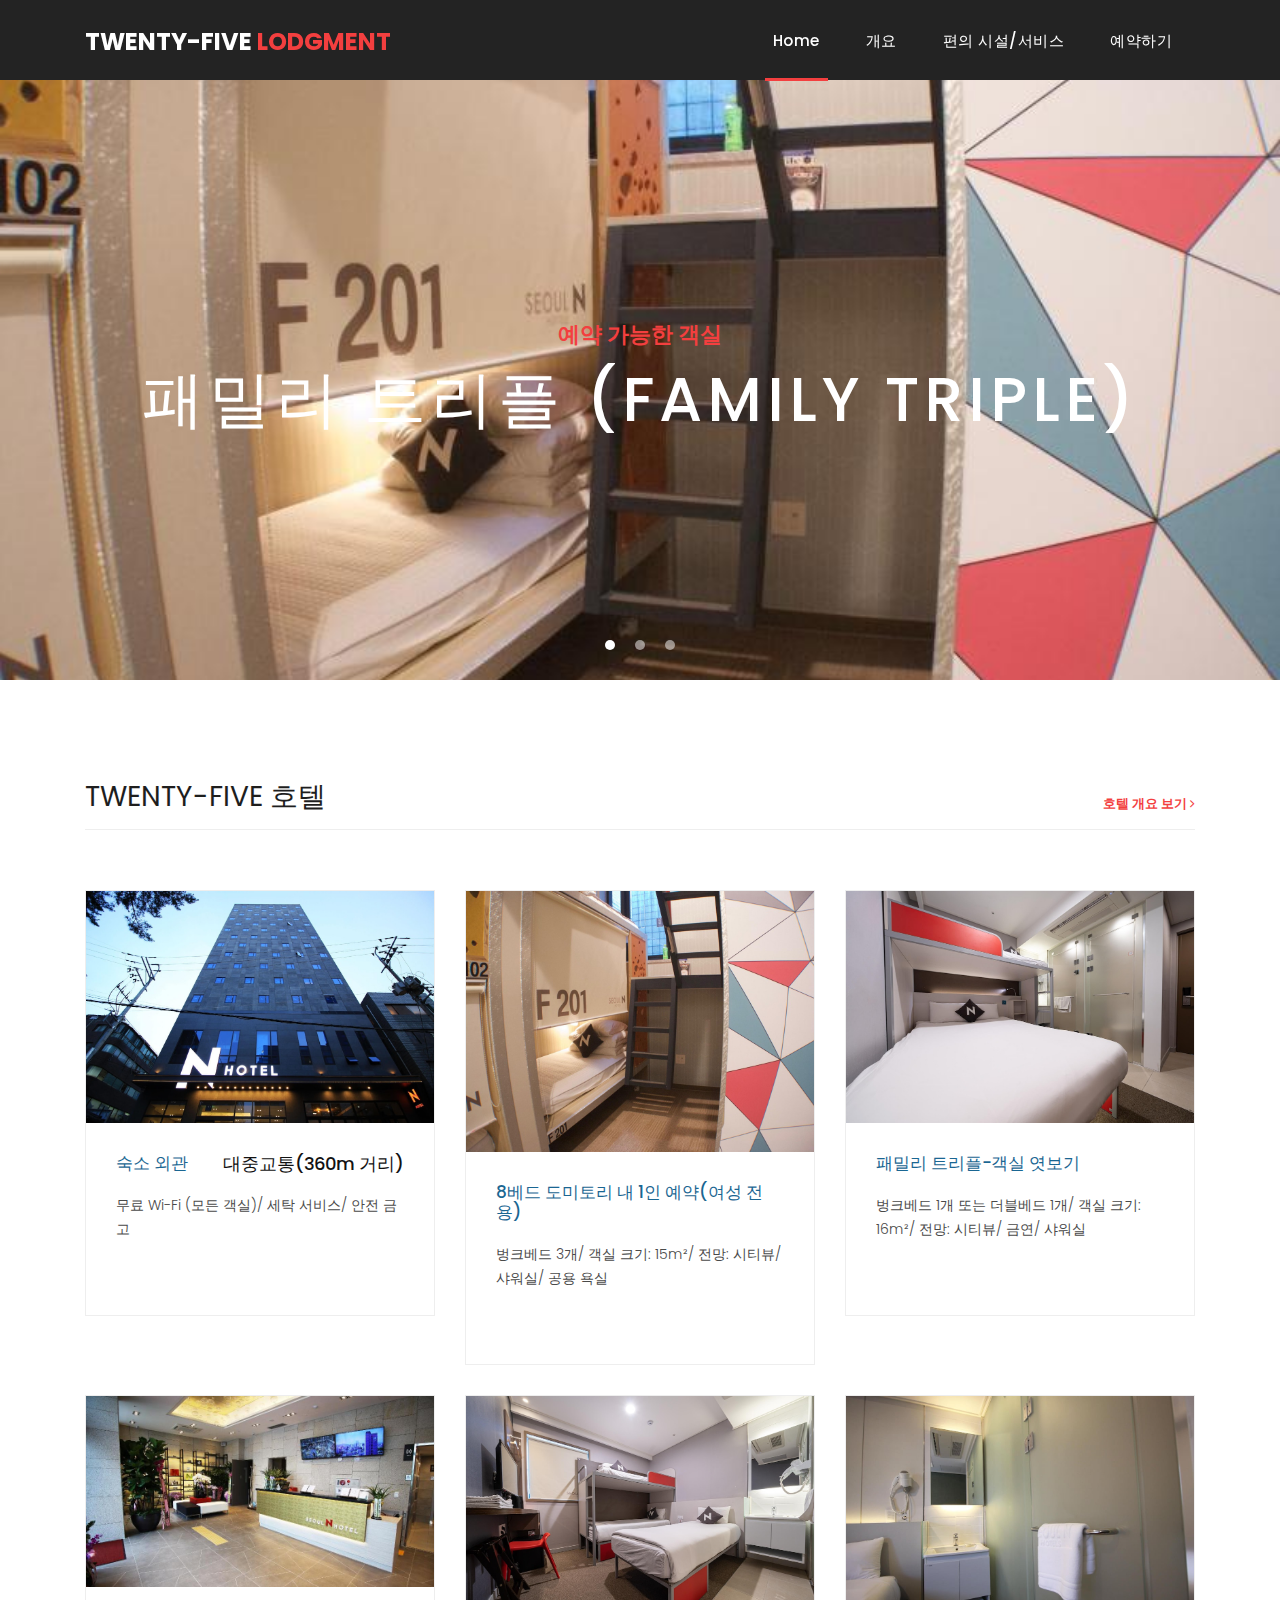
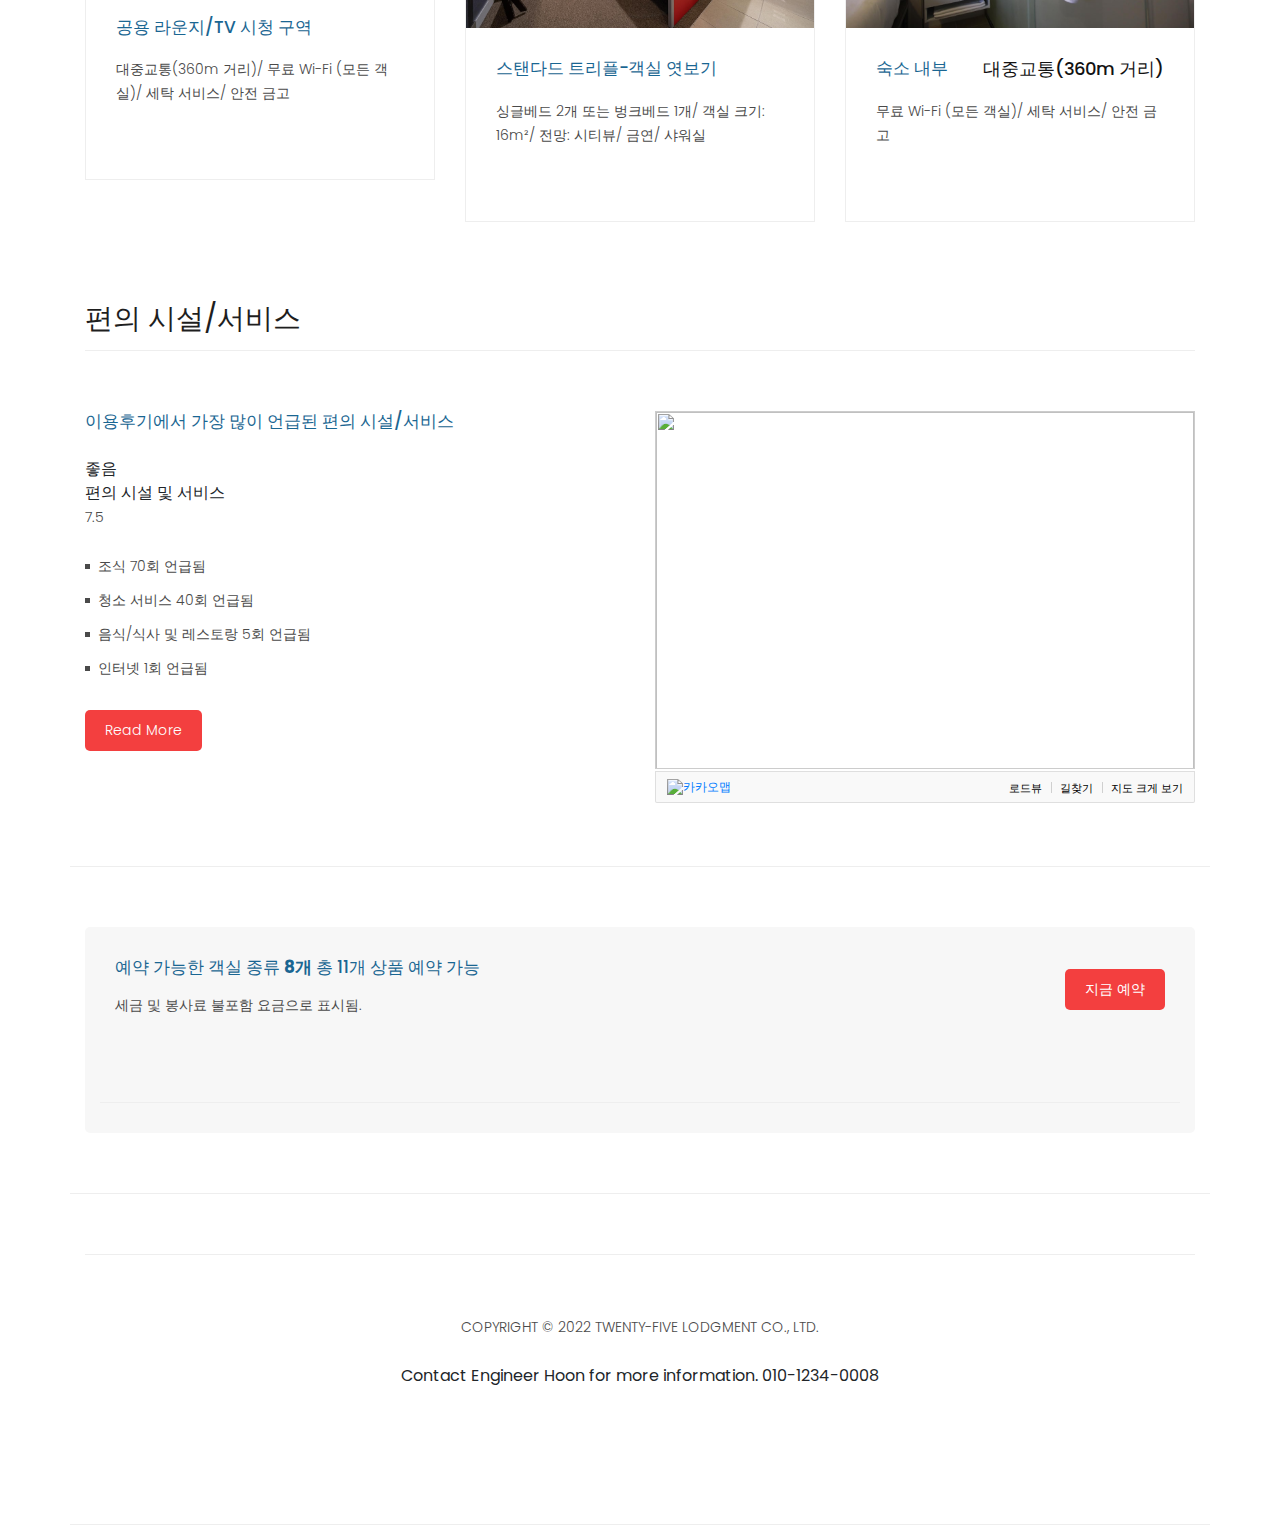
==== commit d3ed3c78: "index last" ====
--- a/index.html
+++ b/index.html
@@ -1,19 +1,20 @@
 <!DOCTYPE html>
 <html lang="en">
 
-  <head>
-
-    <meta charset="utf-8">
-    <meta name="viewport" content="width=device-width, initial-scale=1, shrink-to-fit=no">
-    <meta name="description" content="">
-    <meta name="author" content="">
-    <link href="https://fonts.googleapis.com/css?family=Poppins:100,200,300,400,500,600,700,800,900&display=swap" rel="stylesheet">
-
-    <title>Twenty-Five Lodgment</title>
-
-    <!-- Bootstrap core CSS -->
-    <link href="vendor/bootstrap/css/bootstrap.min.css" rel="stylesheet">
-<!--
+<head>
+
+  <meta charset="utf-8">
+  <meta name="viewport" content="width=device-width, initial-scale=1, shrink-to-fit=no">
+  <meta name="description" content="">
+  <meta name="author" content="">
+  <link href="https://fonts.googleapis.com/css?family=Poppins:100,200,300,400,500,600,700,800,900&display=swap"
+    rel="stylesheet">
+
+  <title>Twenty-Five Lodgment</title>
+
+  <!-- Bootstrap core CSS -->
+  <link href="vendor/bootstrap/css/bootstrap.min.css" rel="stylesheet">
+  <!--
 
 TemplateMo 546 Sixteen Clothing
 
@@ -21,228 +22,252 @@
 
 -->
 
-    <!-- Additional CSS Files -->
-    <link rel="stylesheet" href="assets/css/fontawesome.css">
-    <link rel="stylesheet" href="assets/css/templatemo-sixteen.css">
-    <link rel="stylesheet" href="assets/css/owl.css">
-
-  </head>
-
-  <body>
-
-    <!-- ***** Preloader Start ***** -->
-    <div id="preloader">
-        <div class="jumper">
-            <div></div>
-            <div></div>
-            <div></div>
-        </div>
-    </div>  
-    <!-- ***** Preloader End ***** -->
-
-    <!-- Header -->
-    <header class="">
-      <nav class="navbar navbar-expand-lg">
-        <div class="container">
-          <a class="navbar-brand" href="index.html"><h2>Twenty-Five <em>Lodgment</em></h2></a>
-          <button class="navbar-toggler" type="button" data-toggle="collapse" data-target="#navbarResponsive" aria-controls="navbarResponsive" aria-expanded="false" aria-label="Toggle navigation">
-            <span class="navbar-toggler-icon"></span>
-          </button>
-          <div class="collapse navbar-collapse" id="navbarResponsive">
-            <ul class="navbar-nav ml-auto">
-              <li class="nav-item active">
-                <a class="nav-link" href="index.html">Home
-                  <span class="sr-only">(current)</span>
-                </a>
-              </li> 
-              <li class="nav-item">
-                <a class="nav-link" href="products.html">개요</a>
-              </li>
-              <li class="nav-item">
-                <a class="nav-link" href="about.html">편의 시설/서비스</a>
-              </li>
-              <li class="nav-item">
-                <a class="nav-link" href="contact.html">예약하기</a>
-              </li>
-            </ul>
-          </div>
-        </div>
-      </nav>
-    </header>
-
-    <!-- Page Content -->
-    <!-- Banner Starts Here -->
-    <div class="banner header-text">
-      <div class="owl-banner owl-carousel">
-        <div class="banner-item-01">
-          <div class="text-content">
-            <h4>예약 가능한 객실</h4>
-            <h2>패밀리 트리플 (Family Triple)</h2>
-          </div>
-        </div>
-        <div class="banner-item-02">
-          <div class="text-content">
-            <h4>예약 가능한 객실</h4>
-            <h2>스탠다드룸 - 트윈침대 (Standard Twin Beds)</h2>
-          </div>
-        </div>
-        <div class="banner-item-03">
-          <div class="text-content">
-            <h4>예약 가능한 객실</h4>
-            <h2>11 베드 도미토리 내 1인 예약 (공용 욕실, 혼성)</h2>
-          </div>
-        </div>
-      </div>
-    </div>
-    <!-- Banner Ends Here -->
-
-    <div class="latest-products">
+  <!-- Additional CSS Files -->
+  <link rel="stylesheet" href="assets/css/fontawesome.css">
+  <link rel="stylesheet" href="assets/css/templatemo-sixteen.css">
+  <link rel="stylesheet" href="assets/css/owl.css">
+
+</head>
+
+<body>
+
+  <!-- ***** Preloader Start ***** -->
+  <div id="preloader">
+    <div class="jumper">
+      <div></div>
+      <div></div>
+      <div></div>
+    </div>
+  </div>
+  <!-- ***** Preloader End ***** -->
+
+  <!-- Header -->
+  <header class="">
+    <nav class="navbar navbar-expand-lg">
       <div class="container">
-        <div class="row">
-          <div class="col-md-12">
-            <div class="section-heading">
-              <h2>TWENTY-FIVE 호텔</h2>
-              <a href="products.html">호텔 개요 보기 <i class="fa fa-angle-right"></i></a>
-            </div>
-          </div>
-          <div class="col-md-4">
-            <div class="product-item">
-              <a href="#"><img src="assets/images/product_01.jpg" alt=""></a>
-              <div class="down-content">
-                <a href="#"><h4>숙소 외관</h4></a>
-                <h6>대중교통(360m 거리)</h6>
-                <p>무료 Wi-Fi (모든 객실)/ 세탁 서비스/ 안전 금고</p>
-                <ul>
-                  <li><i class=" "></i></li>
-                  <li><i class=" "></i></li>
-                  <li><i class=" "></i></li>
-                  <li><i class=" "></i></li>
-                  <li><i class=" "></i></li>
-                </ul>
-                <span> </span>
-              </div>
-            </div>
-          </div>
-          <div class="col-md-4">
-            <div class="product-item">
-              <a href="#"><img src="assets/images/product_02.jpg" alt=""></a>
-              <div class="down-content">
-                <a href="#"><h4>8베드 도미토리 내 1인 예약(여성 전용)</h4></a>
-                <h6> </h6>
-                <p>벙크베드 3개/ 객실 크기: 15m²/ 전망: 시티뷰/ 샤워실/ 공용 욕실</p>
-                <ul>
-                  <li><i class=" "></i></li>
-                  <li><i class=" "></i></li>
-                  <li><i class=" "></i></li>
-                  <li><i class=" "></i></li>
-                  <li><i class=" "></i></li>
-                </ul>
-                <span> </span>
-              </div>
-            </div>
-          </div>
-          <div class="col-md-4">
-            <div class="product-item">
-              <a href="#"><img src="assets/images/product_03.jpg" alt=""></a>
-              <div class="down-content">
-                <a href="#"><h4>패밀리 트리플-객실 엿보기</h4></a>
-                <h6> </h6>
-                <p>벙크베드 1개 또는 더블베드 1개/ 객실 크기: 16m²/ 전망: 시티뷰/ 금연/ 샤워실</p>
-                <ul>
-                  <li><i class=" "></i></li>
-                  <li><i class=" "></i></li>
-                  <li><i class=" "></i></li>
-                  <li><i class=" "></i></li>
-                  <li><i class=" "></i></li>
-                </ul>
-                <span> </span>
-              </div>
-            </div>
-          </div>
-          <div class="col-md-4">
-            <div class="product-item">
-              <a href="#"><img src="assets/images/product_04.jpg" alt=""></a>
-              <div class="down-content">
-                <a href="#"><h4>공용 라운지/TV 시청 구역</h4></a>
-                <h6> </h6>
-                <p>대중교통(360m 거리)/ 무료 Wi-Fi (모든 객실)/ 세탁 서비스/ 안전 금고</p>
-                <ul>
-                  <li><i class=" "></i></li>
-                  <li><i class=" "></i></li>
-                  <li><i class=" "></i></li>
-                  <li><i class=" "></i></li>
-                  <li><i class=" "></i></li>
-                </ul>
-                <span> </span>
-              </div>
-            </div>
-          </div>
-          <div class="col-md-4">
-            <div class="product-item">
-              <a href="#"><img src="assets/images/product_05.jpg" alt=""></a>
-              <div class="down-content">
-                <a href="#"><h4>스탠다드 트리플-객실 엿보기</h4></a>
-                <h6> </h6>
-                <p>싱글베드 2개 또는 벙크베드 1개/ 객실 크기: 16m²/ 전망: 시티뷰/ 금연/ 샤워실</p>
-                <ul>
-                  <li><i class=" "></i></li>
-                  <li><i class=" "></i></li>
-                  <li><i class=" "></i></li>
-                  <li><i class=" "></i></li>
-                  <li><i class=" "></i></li>
-                </ul>
-                <span> </span>
-              </div>
-            </div>
-          </div>
-          <div class="col-md-4">
-            <div class="product-item">
-              <a href="#"><img src="assets/images/product_06.jpg" alt=""></a>
-              <div class="down-content">
-                <a href="#"><h4>숙소 내부</h4></a>
-                <h6>대중교통(360m 거리)</h6>
-                <p>무료 Wi-Fi (모든 객실)/ 세탁 서비스/ 안전 금고</p>
-                <ul>
-                  <li><i class=" "></i></li>
-                  <li><i class=" "></i></li>
-                  <li><i class=" "></i></li>
-                  <li><i class=" "></i></li>
-                  <li><i class=" "></i></li>
-                </ul>
-                <span> </span>
-              </div>
-            </div>
-          </div>
-        </div>
-      </div>
-    </div>
-
-    <div class="best-features">
-      <div class="container">
-        <div class="row">
-          <div class="col-md-12">
-            <div class="section-heading">
-              <h2>편의 시설/서비스</h2>
-            </div>
-          </div>
-          <div class="col-md-6">
-            <div class="left-content">
-              <h4>이용후기에서 가장 많이 언급된 편의 시설/서비스</h4>
-              <p>좋음 편의 시설 및 서비스 8.5</p>
-              <ul class="featured-list">
-                <li><a href="#"> </a></li>
-                <li><a href="#">조식 70회 언급됨</a></li>
+        <a class="navbar-brand" href="index.html">
+          <h2>Twenty-Five <em>Lodgment</em></h2>
+        </a>
+        <button class="navbar-toggler" type="button" data-toggle="collapse" data-target="#navbarResponsive"
+          aria-controls="navbarResponsive" aria-expanded="false" aria-label="Toggle navigation">
+          <span class="navbar-toggler-icon"></span>
+        </button>
+        <div class="collapse navbar-collapse" id="navbarResponsive">
+          <ul class="navbar-nav ml-auto">
+            <li class="nav-item active">
+              <a class="nav-link" href="index.html">Home
+                <span class="sr-only">(current)</span>
+              </a>
+            </li>
+            <li class="nav-item">
+              <a class="nav-link" href="products.html">개요</a>
+            </li>
+            <li class="nav-item">
+              <a class="nav-link" href="about.html">편의 시설/서비스</a>
+            </li>
+            <li class="nav-item">
+              <a class="nav-link" href="contact.html">예약하기</a>
+            </li>
+          </ul>
+        </div>
+      </div>
+    </nav>
+  </header>
+
+  <!-- Page Content -->
+  <!-- Banner Starts Here -->
+  <div class="banner header-text">
+    <div class="owl-banner owl-carousel">
+      <div class="banner-item-01">
+        <div class="text-content">
+          <h4>예약 가능한 객실</h4>
+          <h2>패밀리 트리플 (Family Triple)</h2>
+        </div>
+      </div>
+      <div class="banner-item-02">
+        <div class="text-content">
+          <h4>예약 가능한 객실</h4>
+          <h2>스탠다드룸 - 트윈침대 (Standard Twin Beds)</h2>
+        </div>
+      </div>
+      <div class="banner-item-03">
+        <div class="text-content">
+          <h4>예약 가능한 객실</h4>
+          <h2>11 베드 도미토리 내 1인 예약 (공용 욕실, 혼성)</h2>
+        </div>
+      </div>
+    </div>
+  </div>
+  <!-- Banner Ends Here -->
+
+  <div class="latest-products">
+    <div class="container">
+      <div class="row">
+        <div class="col-md-12">
+          <div class="section-heading">
+            <h2>TWENTY-FIVE 호텔</h2>
+            <a href="products.html">호텔 개요 보기 <i class="fa fa-angle-right"></i></a>
+          </div>
+        </div>
+        <div class="col-md-4">
+          <div class="product-item">
+            <a href="#"><img src="assets/images/product_01.jpg" alt=""></a>
+            <div class="down-content">
+              <a href="#">
+                <h4>숙소 외관</h4>
+              </a>
+              <h6>대중교통(360m 거리)</h6>
+              <p>무료 Wi-Fi (모든 객실)/ 세탁 서비스/ 안전 금고</p>
+              <ul>
+                <li><i class=" "></i></li>
+                <li><i class=" "></i></li>
+                <li><i class=" "></i></li>
+                <li><i class=" "></i></li>
+                <li><i class=" "></i></li>
+              </ul>
+              <span> </span>
+            </div>
+          </div>
+        </div>
+        <div class="col-md-4">
+          <div class="product-item">
+            <a href="#"><img src="assets/images/product_02.jpg" alt=""></a>
+            <div class="down-content">
+              <a href="#">
+                <h4>8베드 도미토리 내 1인 예약(여성 전용)</h4>
+              </a>
+              <h6> </h6>
+              <p>벙크베드 3개/ 객실 크기: 15m²/ 전망: 시티뷰/ 샤워실/ 공용 욕실</p>
+              <ul>
+                <li><i class=" "></i></li>
+                <li><i class=" "></i></li>
+                <li><i class=" "></i></li>
+                <li><i class=" "></i></li>
+                <li><i class=" "></i></li>
+              </ul>
+              <span> </span>
+            </div>
+          </div>
+        </div>
+        <div class="col-md-4">
+          <div class="product-item">
+            <a href="#"><img src="assets/images/product_03.jpg" alt=""></a>
+            <div class="down-content">
+              <a href="#">
+                <h4>패밀리 트리플-객실 엿보기</h4>
+              </a>
+              <h6> </h6>
+              <p>벙크베드 1개 또는 더블베드 1개/ 객실 크기: 16m²/ 전망: 시티뷰/ 금연/ 샤워실</p>
+              <ul>
+                <li><i class=" "></i></li>
+                <li><i class=" "></i></li>
+                <li><i class=" "></i></li>
+                <li><i class=" "></i></li>
+                <li><i class=" "></i></li>
+              </ul>
+              <span> </span>
+            </div>
+          </div>
+        </div>
+        <div class="col-md-4">
+          <div class="product-item">
+            <a href="#"><img src="assets/images/product_04.jpg" alt=""></a>
+            <div class="down-content">
+              <a href="#">
+                <h4>공용 라운지/TV 시청 구역</h4>
+              </a>
+              <h6> </h6>
+              <p>대중교통(360m 거리)/ 무료 Wi-Fi (모든 객실)/ 세탁 서비스/ 안전 금고</p>
+              <ul>
+                <li><i class=" "></i></li>
+                <li><i class=" "></i></li>
+                <li><i class=" "></i></li>
+                <li><i class=" "></i></li>
+                <li><i class=" "></i></li>
+              </ul>
+              <span> </span>
+            </div>
+          </div>
+        </div>
+        <div class="col-md-4">
+          <div class="product-item">
+            <a href="#"><img src="assets/images/product_05.jpg" alt=""></a>
+            <div class="down-content">
+              <a href="#">
+                <h4>스탠다드 트리플-객실 엿보기</h4>
+              </a>
+              <h6> </h6>
+              <p>싱글베드 2개 또는 벙크베드 1개/ 객실 크기: 16m²/ 전망: 시티뷰/ 금연/ 샤워실</p>
+              <ul>
+                <li><i class=" "></i></li>
+                <li><i class=" "></i></li>
+                <li><i class=" "></i></li>
+                <li><i class=" "></i></li>
+                <li><i class=" "></i></li>
+              </ul>
+              <span> </span>
+            </div>
+          </div>
+        </div>
+        <div class="col-md-4">
+          <div class="product-item">
+            <a href="#"><img src="assets/images/product_06.jpg" alt=""></a>
+            <div class="down-content">
+              <a href="#">
+                <h4>숙소 내부</h4>
+              </a>
+              <h6>대중교통(360m 거리)</h6>
+              <p>무료 Wi-Fi (모든 객실)/ 세탁 서비스/ 안전 금고</p>
+              <ul>
+                <li><i class=" "></i></li>
+                <li><i class=" "></i></li>
+                <li><i class=" "></i></li>
+                <li><i class=" "></i></li>
+                <li><i class=" "></i></li>
+              </ul>
+              <span> </span>
+            </div>
+          </div>
+        </div>
+      </div>
+    </div>
+  </div>
+
+  <div class="best-features">
+    <div class="container">
+      <div class="row">
+        <div class="col-md-12">
+          <div class="section-heading">
+            <h2>편의 시설/서비스</h2>
+          </div>
+        </div>
+        <div class="col-md-6">
+          <div class="left-content">
+            <h4>이용후기에서 가장 많이 언급된 편의 시설/서비스</h4>
+            <p>
+            <div>
+              <div><span>좋음</span>
+              </div>
+              <div><span>편의 시설 및 서비스</span>
+              </div>
+              <div>
+                <p>7.5</p>
+              </div>
+            </div>
+            </p>
+            <ul class="featured-list">
+              <li><a href="#">조식 70회 언급됨</a></li>
               <li><a href="#">청소 서비스 40회 언급됨</a></li>
               <li><a href="#">음식/식사 및 레스토랑 5회 언급됨</a></li>
               <li><a href="#">인터넷 1회 언급됨</a></li>
-              </ul>
-              <a href="about.html" class="filled-button">Read More</a>
-            </div>
-          </div>
-          <div class="col-md-6">
-            <div class="right-image">
-
-              <div
+            </ul>
+            <a href="about.html" class="filled-button">Read More</a>
+          </div>
+        </div>
+        <div class="col-md-6">
+          <div class="right-image">
+
+            <div
               style="font:normal normal 400 12px/normal dotum, sans-serif; height:395px; color:#333; position:relative">
               <div style="height: 360px;"><a
                   href="https://map.kakao.com/?urlX=969192.0&amp;urlY=465859.0&amp;itemId=1382276425&amp;q=%EB%B6%80%EC%82%B0IT%EA%B5%90%EC%9C%A1%EC%84%BC%ED%84%B0&amp;srcid=1382276425&amp;map_type=TYPE_MAP&amp;from=roughmap"
@@ -285,7 +310,7 @@
                   <p>세금 및 봉사료 불포함 요금으로 표시됨.</p>
                 </div>
                 <div class="col-md-4">
-                  <a href="#" class="filled-button">지금 예약</a>
+                  <a href="contact.html" class="filled-button">지금 예약</a>
                 </div>
               </div>
             </div>
@@ -294,7 +319,7 @@
       </div>
     </div>
 
-    
+
     <footer>
       <div class="container">
         <div class="row">
@@ -322,18 +347,18 @@
     <script src="assets/js/accordions.js"></script>
 
 
-    <script language = "text/Javascript"> 
+    <script language="text/Javascript">
       cleared[0] = cleared[1] = cleared[2] = 0; //set a cleared flag for each field
-      function clearField(t){                   //declaring the array outside of the
-      if(! cleared[t.id]){                      // function makes it static and global
+      function clearField(t) {                   //declaring the array outside of the
+        if (!cleared[t.id]) {                      // function makes it static and global
           cleared[t.id] = 1;  // you could use true and false, but that's more typing
-          t.value='';         // with more chance of typos
-          t.style.color='#fff';
-          }
+          t.value = '';         // with more chance of typos
+          t.style.color = '#fff';
+        }
       }
     </script>
 
 
-  </body>
-
-</html>
+</body>
+
+</html>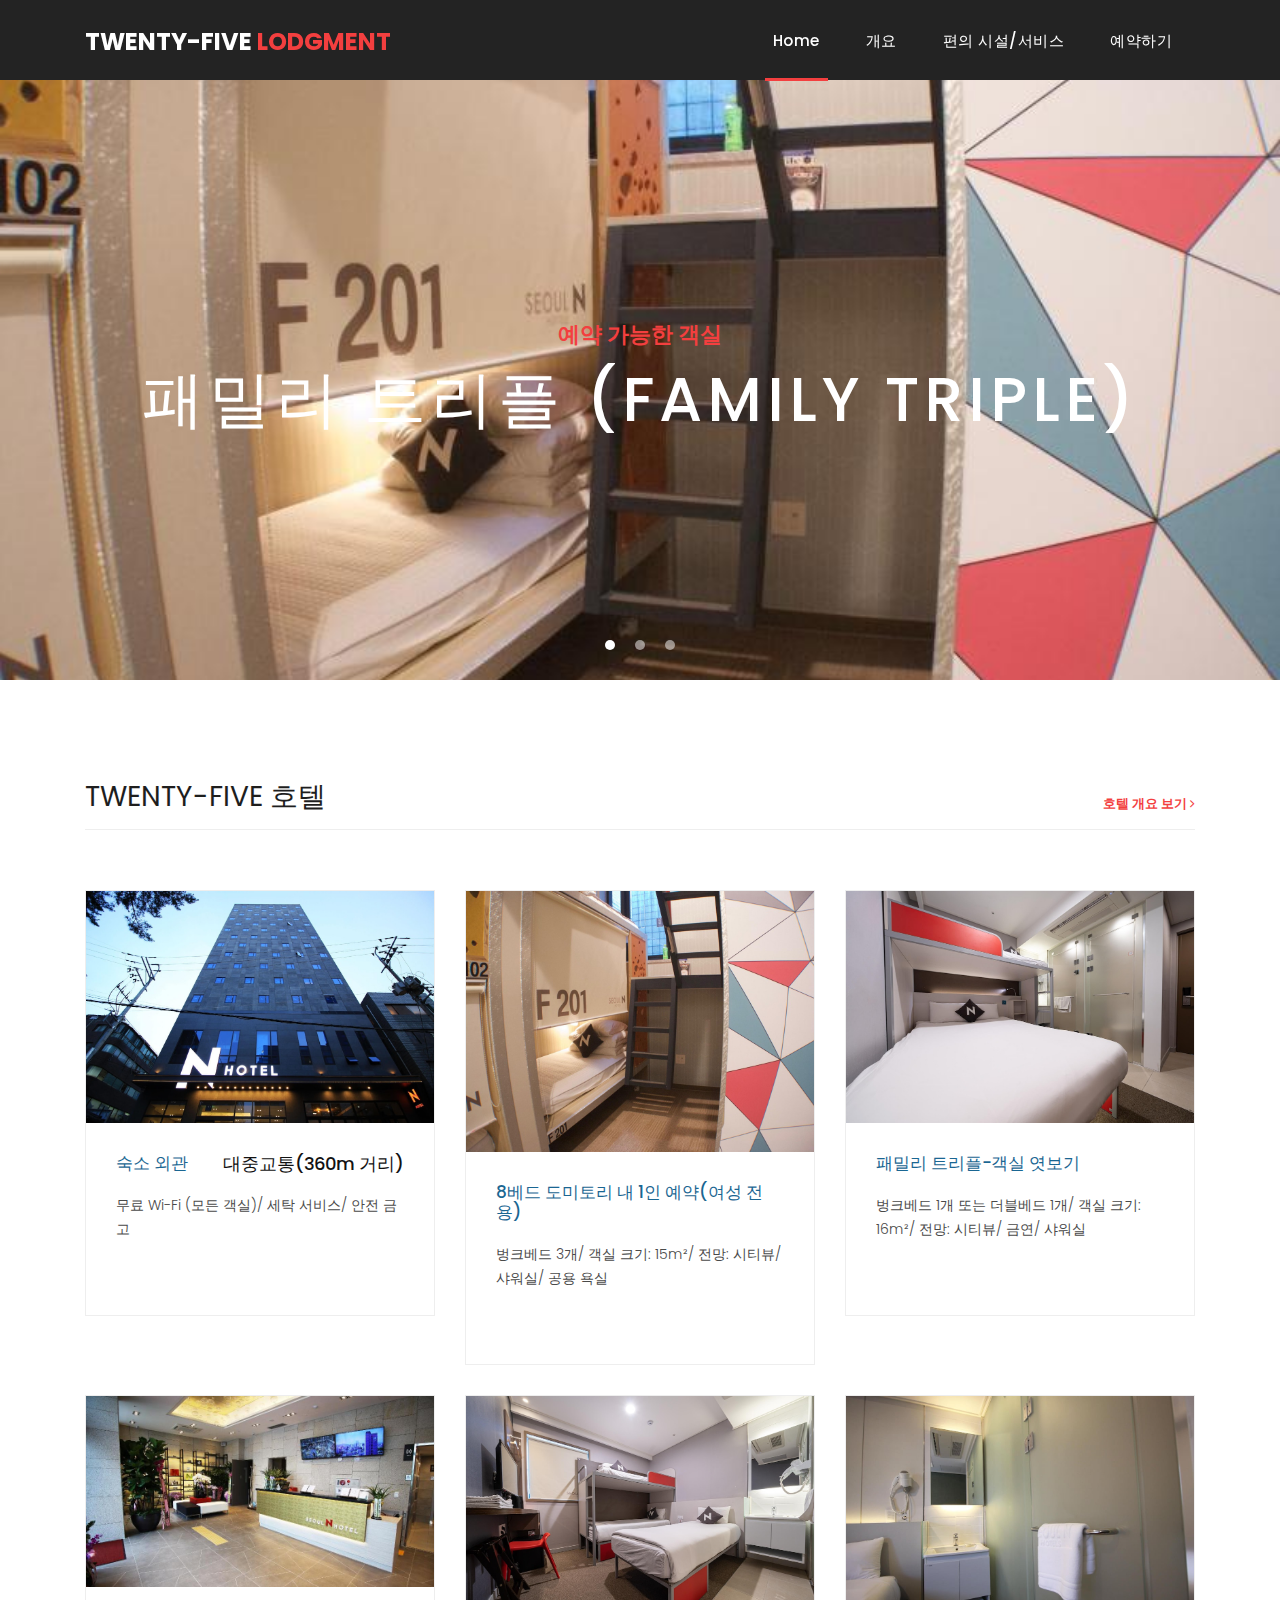
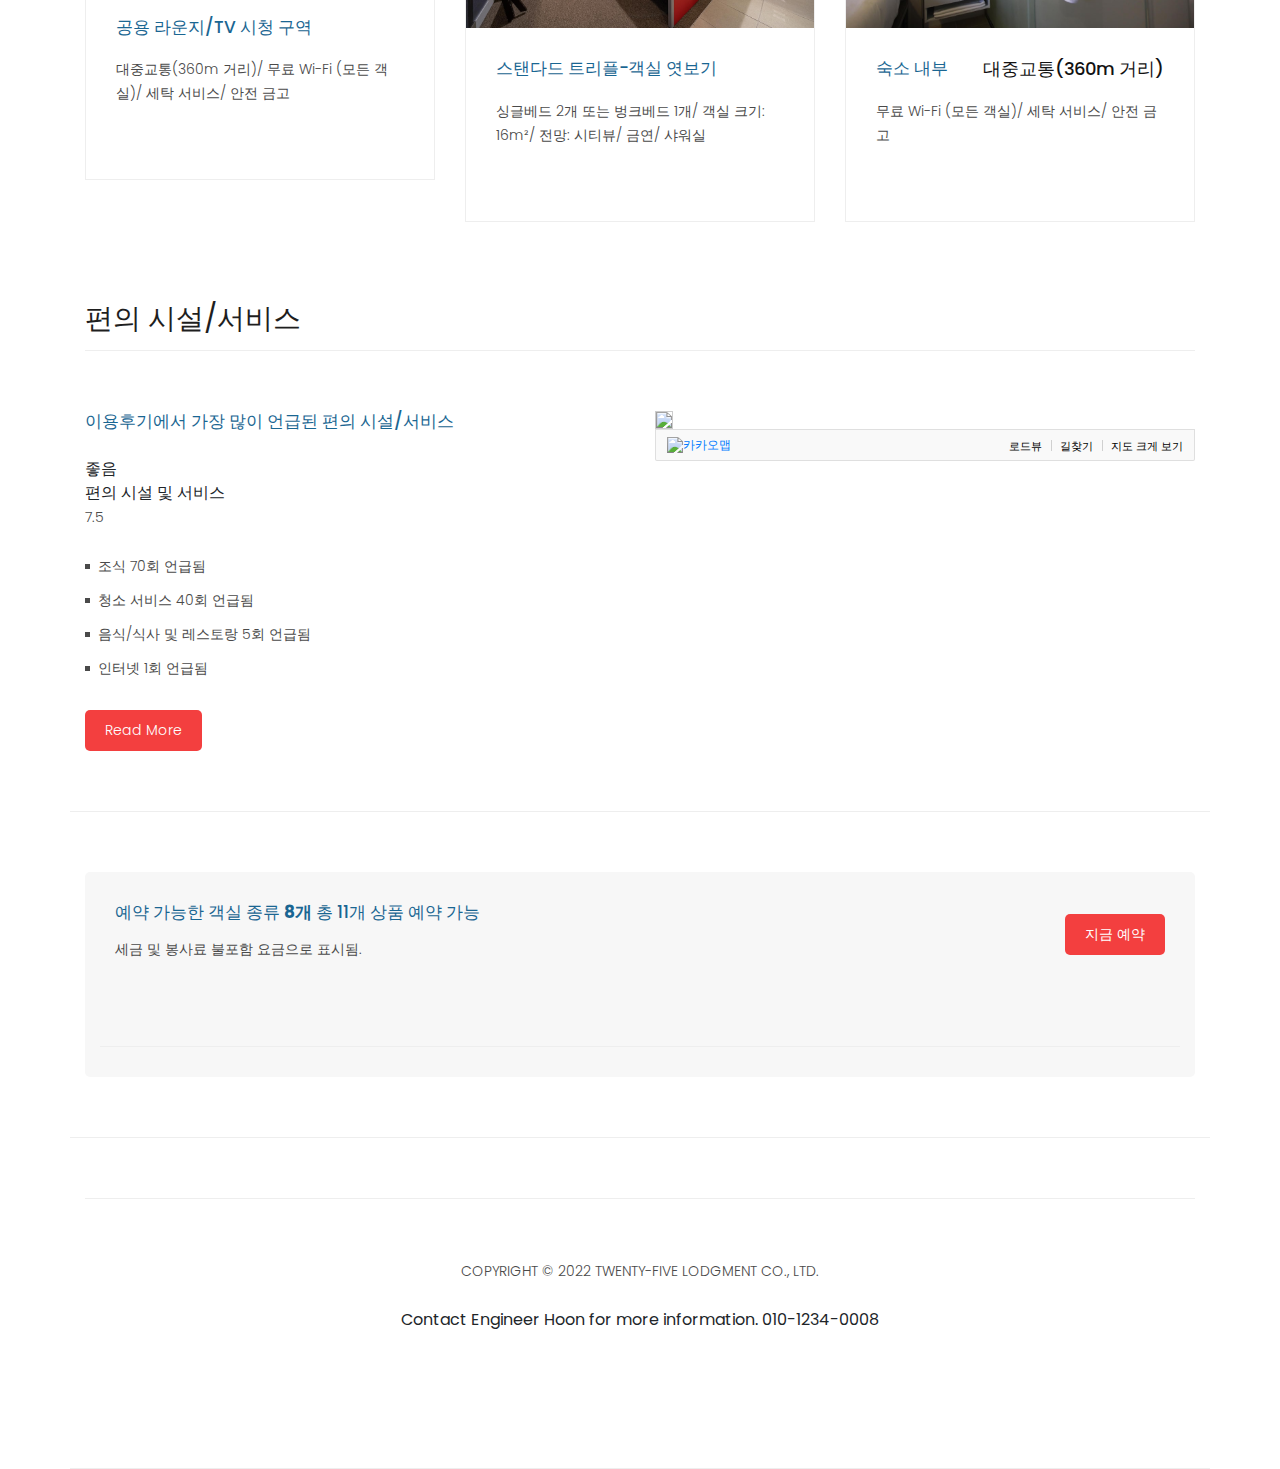
==== commit 57c23aa7: "index" ====
--- a/index.html
+++ b/index.html
@@ -266,33 +266,10 @@
         </div>
         <div class="col-md-6">
           <div class="right-image">
-
-            <div
-              style="font:normal normal 400 12px/normal dotum, sans-serif; height:395px; color:#333; position:relative">
-              <div style="height: 360px;"><a
-                  href="https://map.kakao.com/?urlX=969192.0&amp;urlY=465859.0&amp;itemId=1382276425&amp;q=%EB%B6%80%EC%82%B0IT%EA%B5%90%EC%9C%A1%EC%84%BC%ED%84%B0&amp;srcid=1382276425&amp;map_type=TYPE_MAP&amp;from=roughmap"
-                  target="_blank"><img class="map"
-                    src="http://t1.daumcdn.net/roughmap/imgmap/14c1b3bf7297b47ebd173cc7f18b932f9da8aa83573567b8eff61d99445a9125"
-                    height="358px" style="border:1px solid #ccc;"></a></div>
-              <div
-                style="overflow: hidden; padding: 7px 11px; border: 1px solid rgba(0, 0, 0, 0.1); border-radius: 0px 0px 2px 2px; background-color: rgb(249, 249, 249);">
-                <a href="https://map.kakao.com" target="_blank" style="float: left;"><img
-                    src="//t1.daumcdn.net/localimg/localimages/07/2018/pc/common/logo_kakaomap.png" width="72"
-                    height="16" alt="카카오맵" style="display:block;width:72px;height:16px"></a>
-                <div style="float: right; position: relative; top: 1px; font-size: 11px;"><a target="_blank"
-                    href="https://map.kakao.com/?from=roughmap&amp;srcid=1382276425&amp;confirmid=1382276425&amp;q=%EB%B6%80%EC%82%B0IT%EA%B5%90%EC%9C%A1%EC%84%BC%ED%84%B0&amp;rv=on"
-                    style="float:left;height:15px;padding-top:1px;line-height:15px;color:#000;text-decoration: none;">로드뷰</a><span
-                    style="width: 1px;padding: 0;margin: 0 8px 0 9px;height: 11px;vertical-align: top;position: relative;top: 2px;border-left: 1px solid #d0d0d0;float: left;"></span><a
-                    target="_blank"
-                    href="https://map.kakao.com/?from=roughmap&amp;eName=%EB%B6%80%EC%82%B0IT%EA%B5%90%EC%9C%A1%EC%84%BC%ED%84%B0&amp;eX=969192.0&amp;eY=465859.0"
-                    style="float:left;height:15px;padding-top:1px;line-height:15px;color:#000;text-decoration: none;">길찾기</a><span
-                    style="width: 1px;padding: 0;margin: 0 8px 0 9px;height: 11px;vertical-align: top;position: relative;top: 2px;border-left: 1px solid #d0d0d0;float: left;"></span><a
-                    target="_blank"
-                    href="https://map.kakao.com?map_type=TYPE_MAP&amp;from=roughmap&amp;srcid=1382276425&amp;itemId=1382276425&amp;q=%EB%B6%80%EC%82%B0IT%EA%B5%90%EC%9C%A1%EC%84%BC%ED%84%B0&amp;urlX=969192.0&amp;urlY=465859.0"
-                    style="float:left;height:15px;padding-top:1px;line-height:15px;color:#000;text-decoration: none;">지도
-                    크게 보기</a></div>
-              </div>
-            </div>
+            
+            <div style="font:normal normal 400 12px/normal dotum, sans-serif; color:#333; position:relative"><div><a href="https://map.kakao.com/?urlX=969192.0&amp;urlY=465859.0&amp;itemId=1382276425&amp;q=%EB%B6%80%EC%82%B0IT%EA%B5%90%EC%9C%A1%EC%84%BC%ED%84%B0&amp;srcid=1382276425&amp;map_type=TYPE_MAP&amp;from=roughmap" target="_blank"><img class="map" src="http://t1.daumcdn.net/roughmap/imgmap/14c1b3bf7297b47ebd173cc7f18b932f9da8aa83573567b8eff61d99445a9125" style="border:1px solid #ccc;"></a></div><div style="overflow: hidden; padding: 7px 11px; border: 1px solid rgba(0, 0, 0, 0.1); border-radius: 0px 0px 2px 2px; background-color: rgb(249, 249, 249);"><a href="https://map.kakao.com" target="_blank" style="float: left;"><img src="//t1.daumcdn.net/localimg/localimages/07/2018/pc/common/logo_kakaomap.png" width="72" height="16" alt="카카오맵" style="display:block;width:72px;height:16px"></a><div style="float: right; position: relative; top: 1px; font-size: 11px;"><a target="_blank" href="https://map.kakao.com/?from=roughmap&amp;srcid=1382276425&amp;confirmid=1382276425&amp;q=%EB%B6%80%EC%82%B0IT%EA%B5%90%EC%9C%A1%EC%84%BC%ED%84%B0&amp;rv=on" style="float:left;height:15px;padding-top:1px;line-height:15px;color:#000;text-decoration: none;">로드뷰</a><span style="width: 1px;padding: 0;margin: 0 8px 0 9px;height: 11px;vertical-align: top;position: relative;top: 2px;border-left: 1px solid #d0d0d0;float: left;"></span><a target="_blank" href="https://map.kakao.com/?from=roughmap&amp;eName=%EB%B6%80%EC%82%B0IT%EA%B5%90%EC%9C%A1%EC%84%BC%ED%84%B0&amp;eX=969192.0&amp;eY=465859.0" style="float:left;height:15px;padding-top:1px;line-height:15px;color:#000;text-decoration: none;">길찾기</a><span style="width: 1px;padding: 0;margin: 0 8px 0 9px;height: 11px;vertical-align: top;position: relative;top: 2px;border-left: 1px solid #d0d0d0;float: left;"></span><a target="_blank" href="https://map.kakao.com?map_type=TYPE_MAP&amp;from=roughmap&amp;srcid=1382276425&amp;itemId=1382276425&amp;q=%EB%B6%80%EC%82%B0IT%EA%B5%90%EC%9C%A1%EC%84%BC%ED%84%B0&amp;urlX=969192.0&amp;urlY=465859.0" style="float:left;height:15px;padding-top:1px;line-height:15px;color:#000;text-decoration: none;">지도 크게 보기</a></div></div>
+            </div>
+
           </div>
         </div>
       </div>
